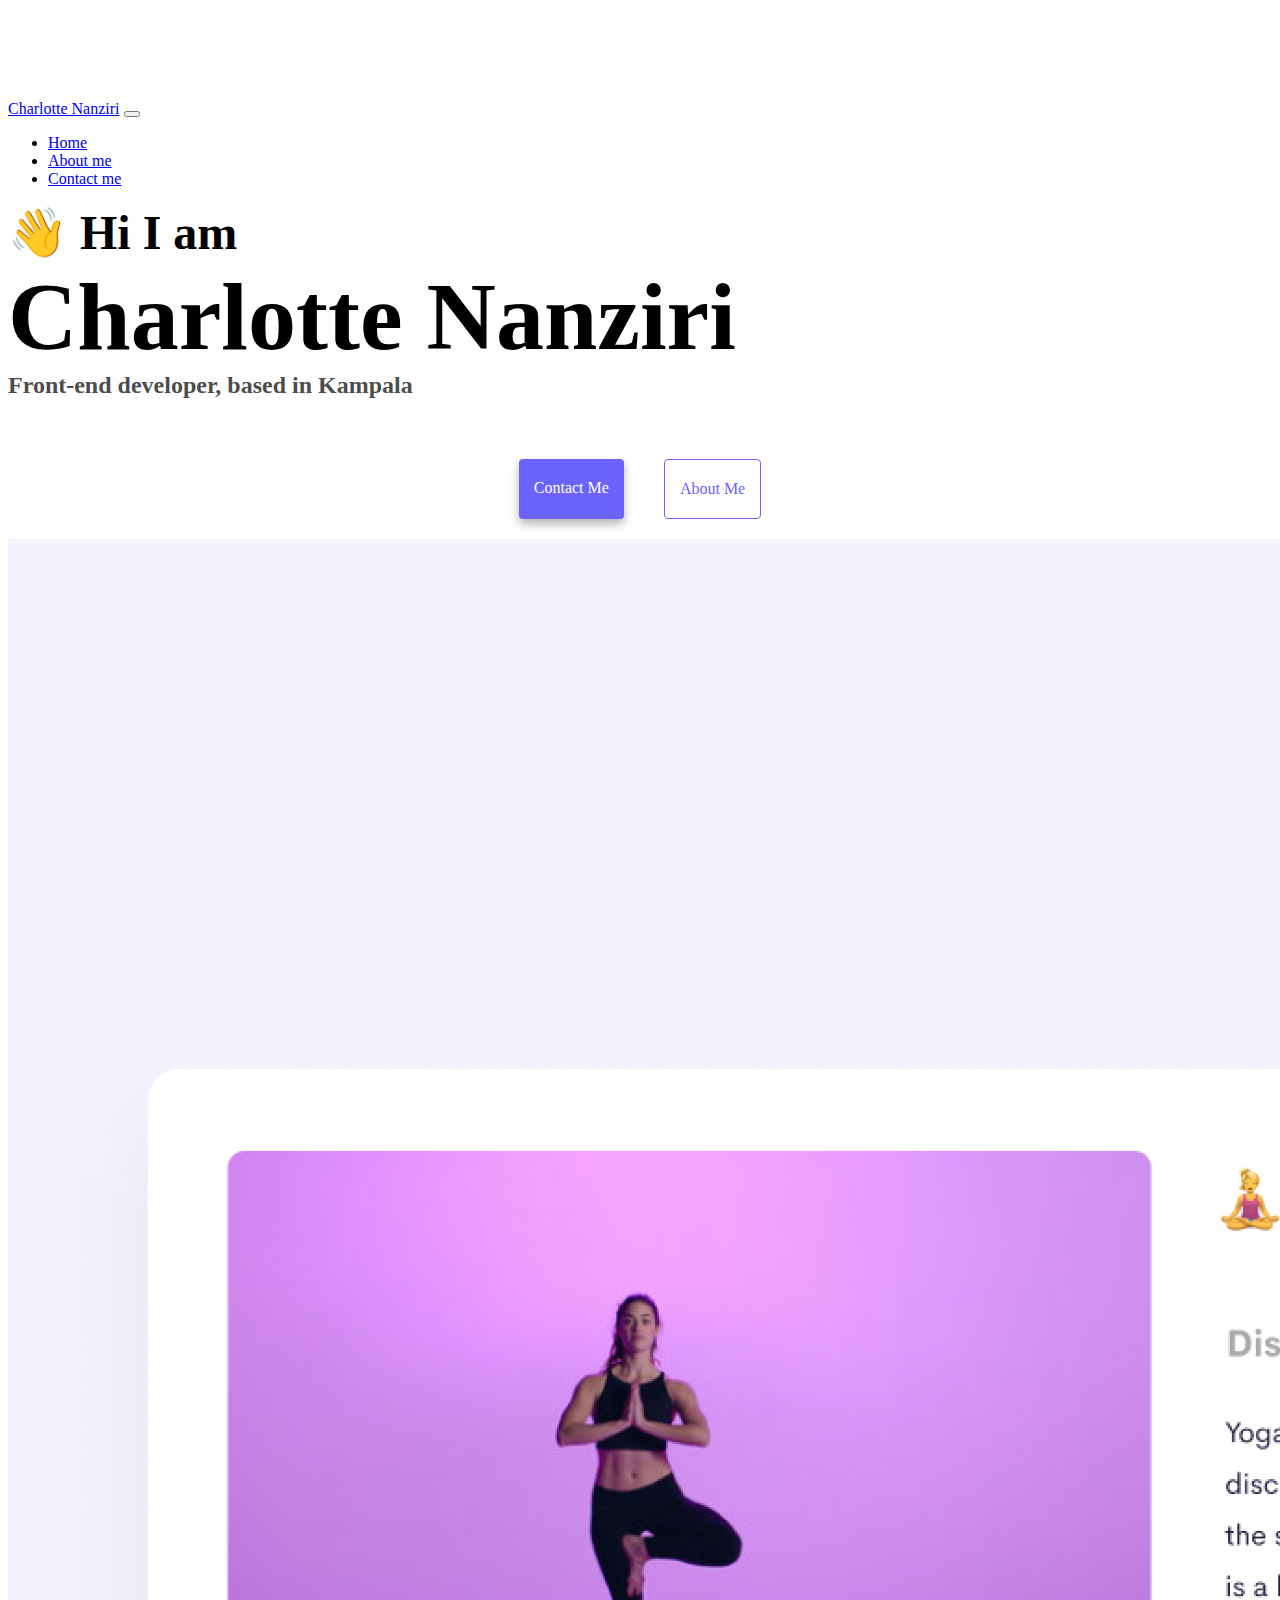
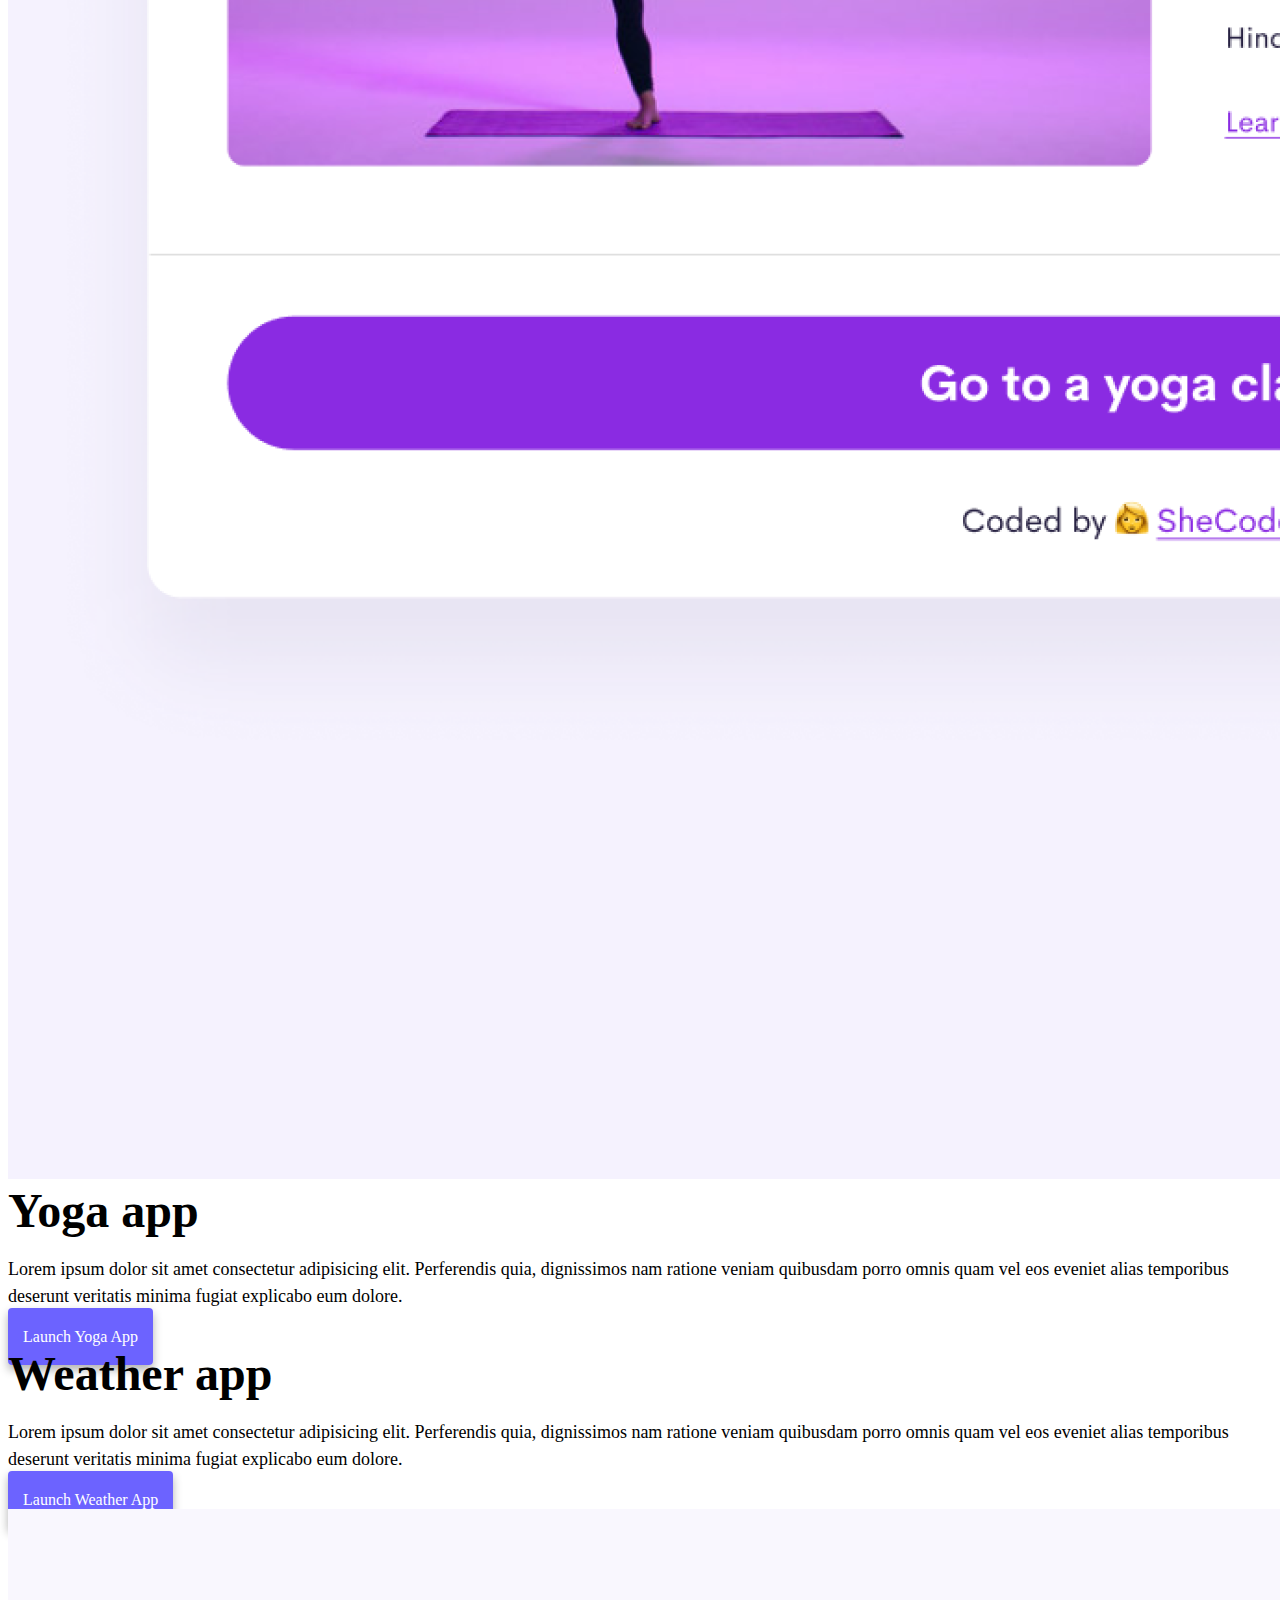
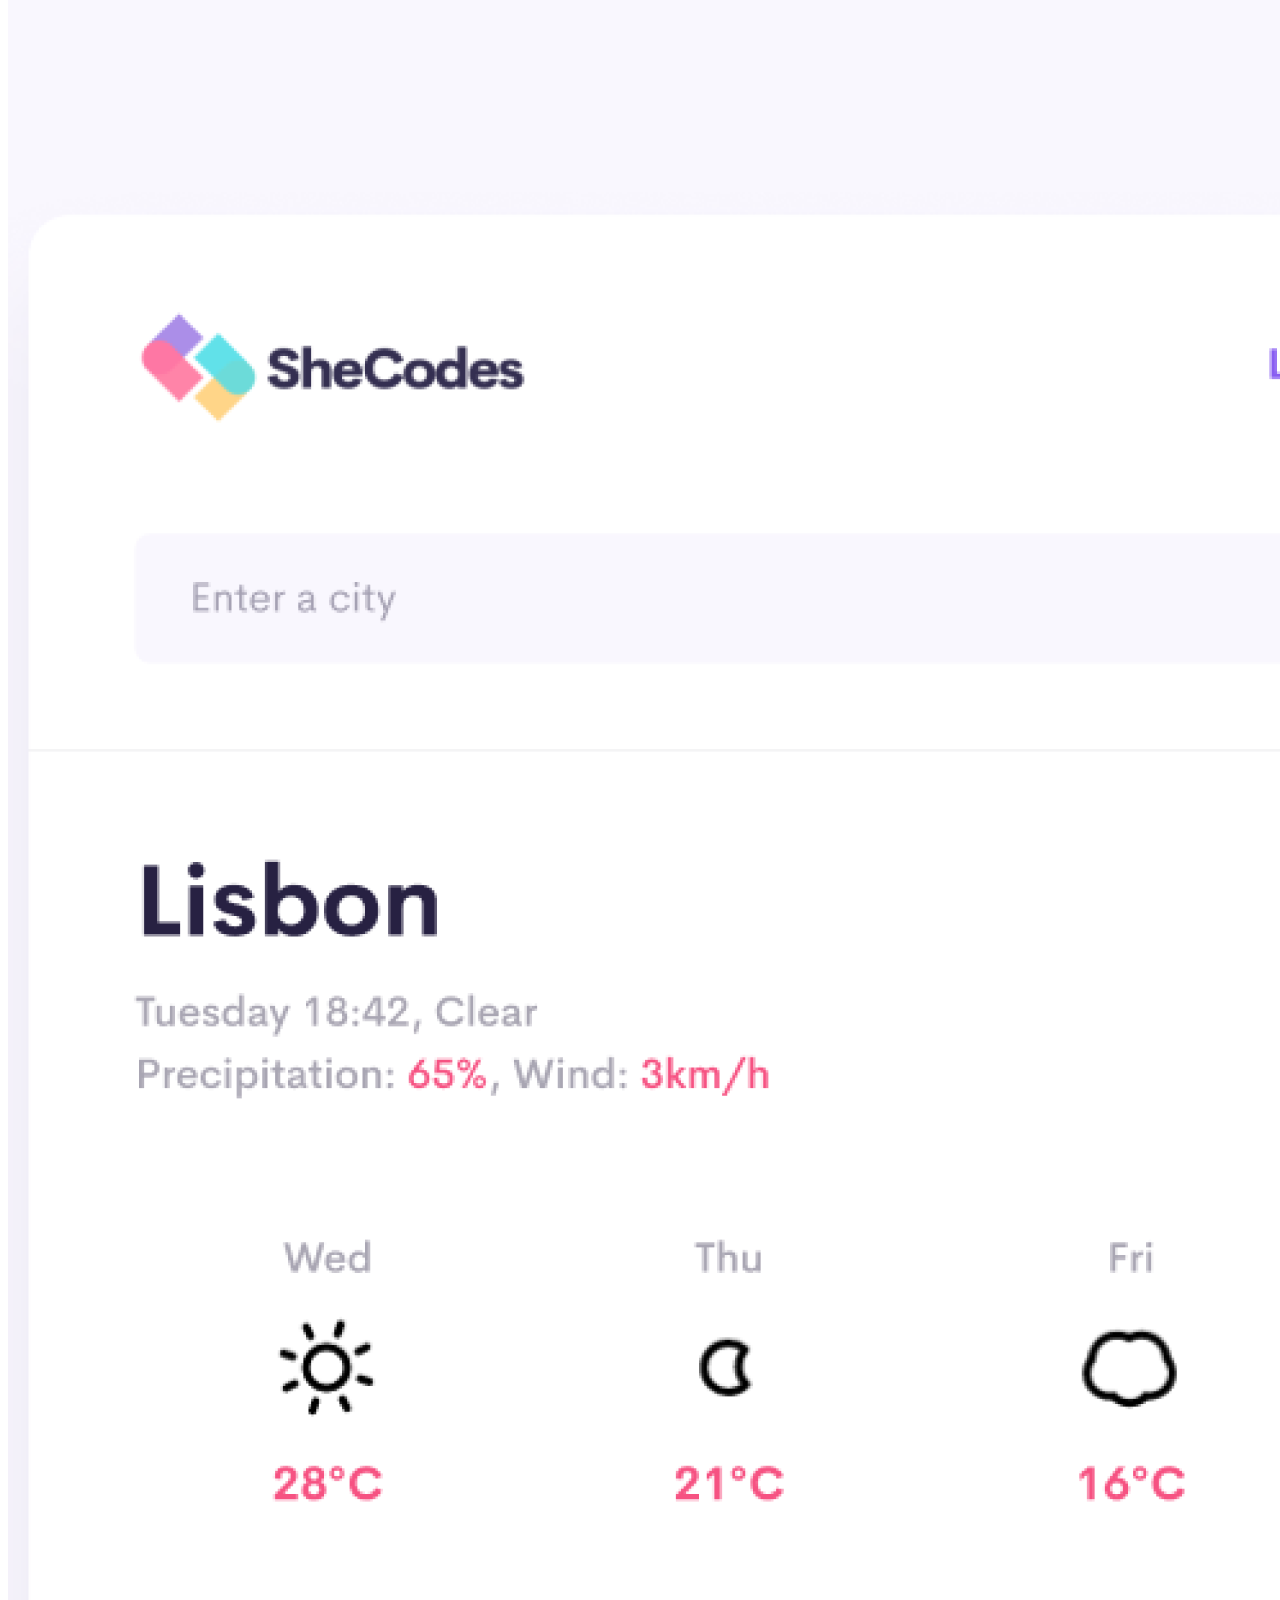
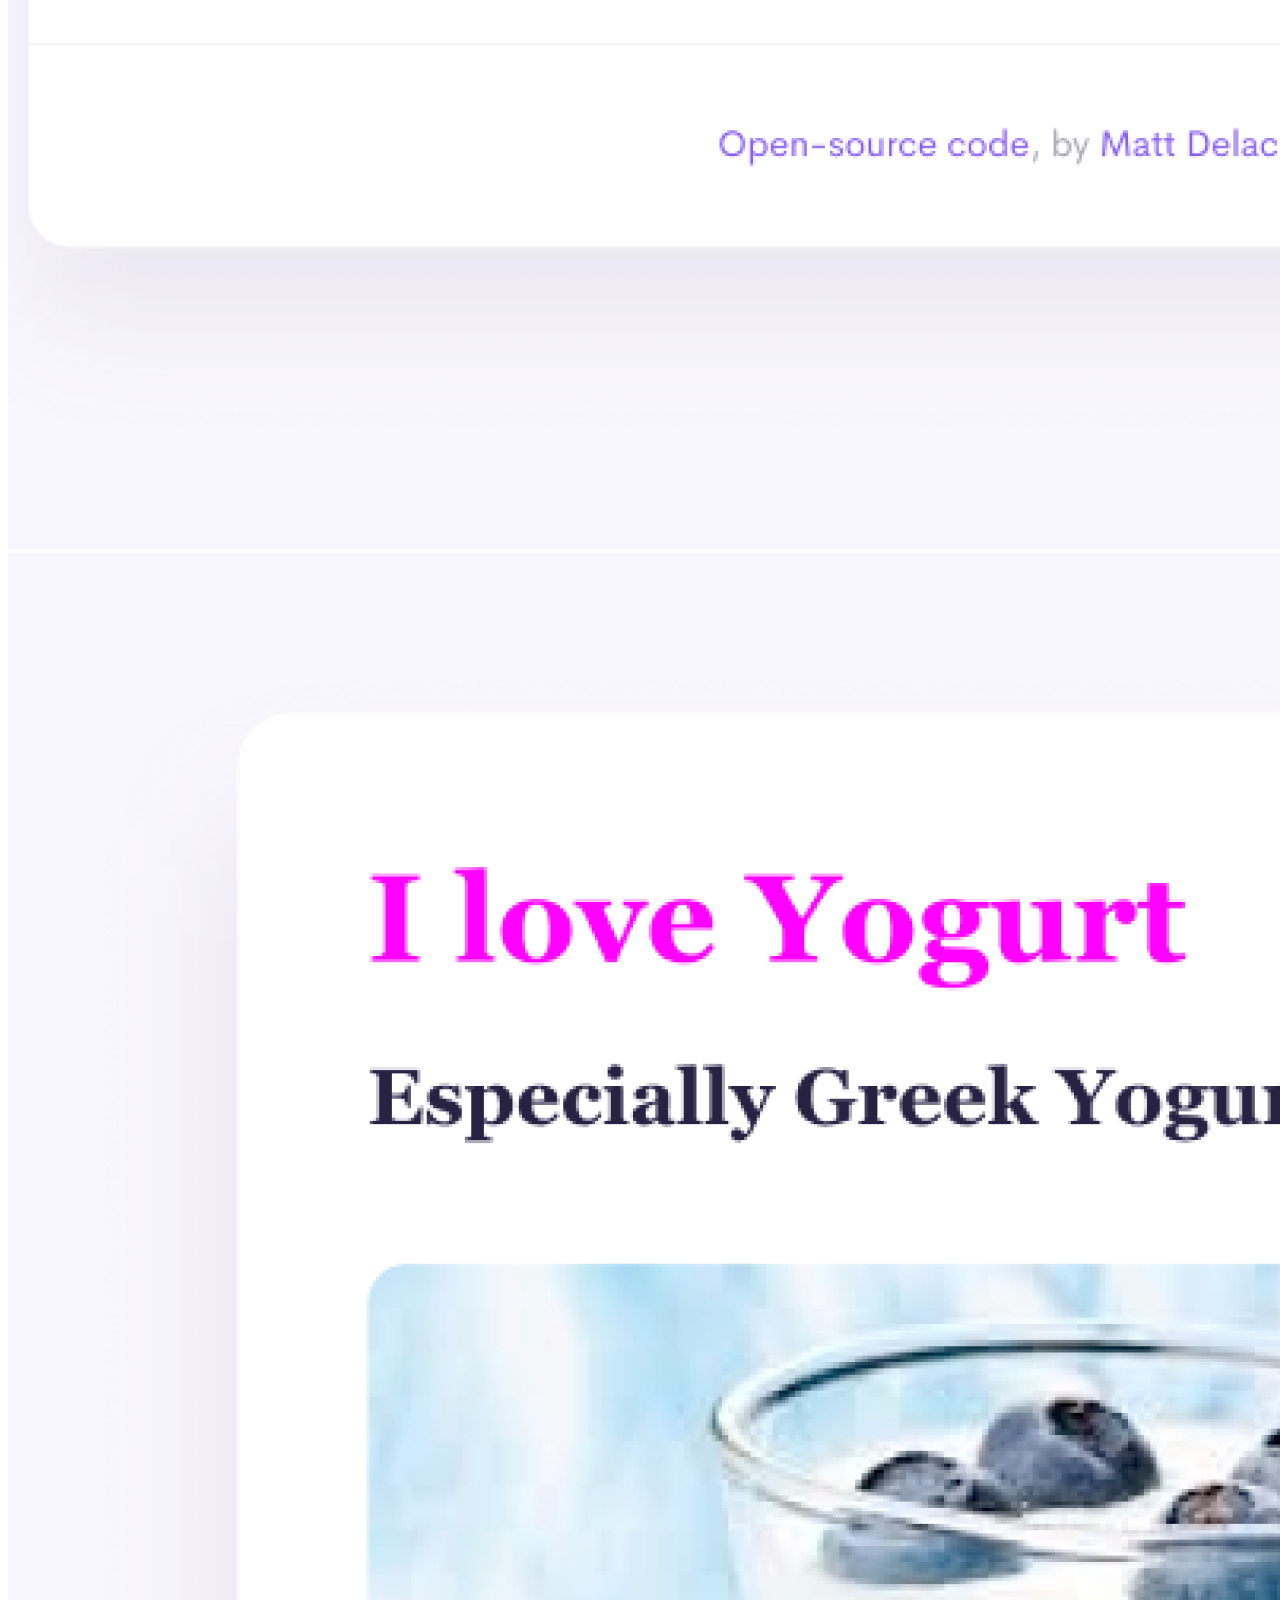
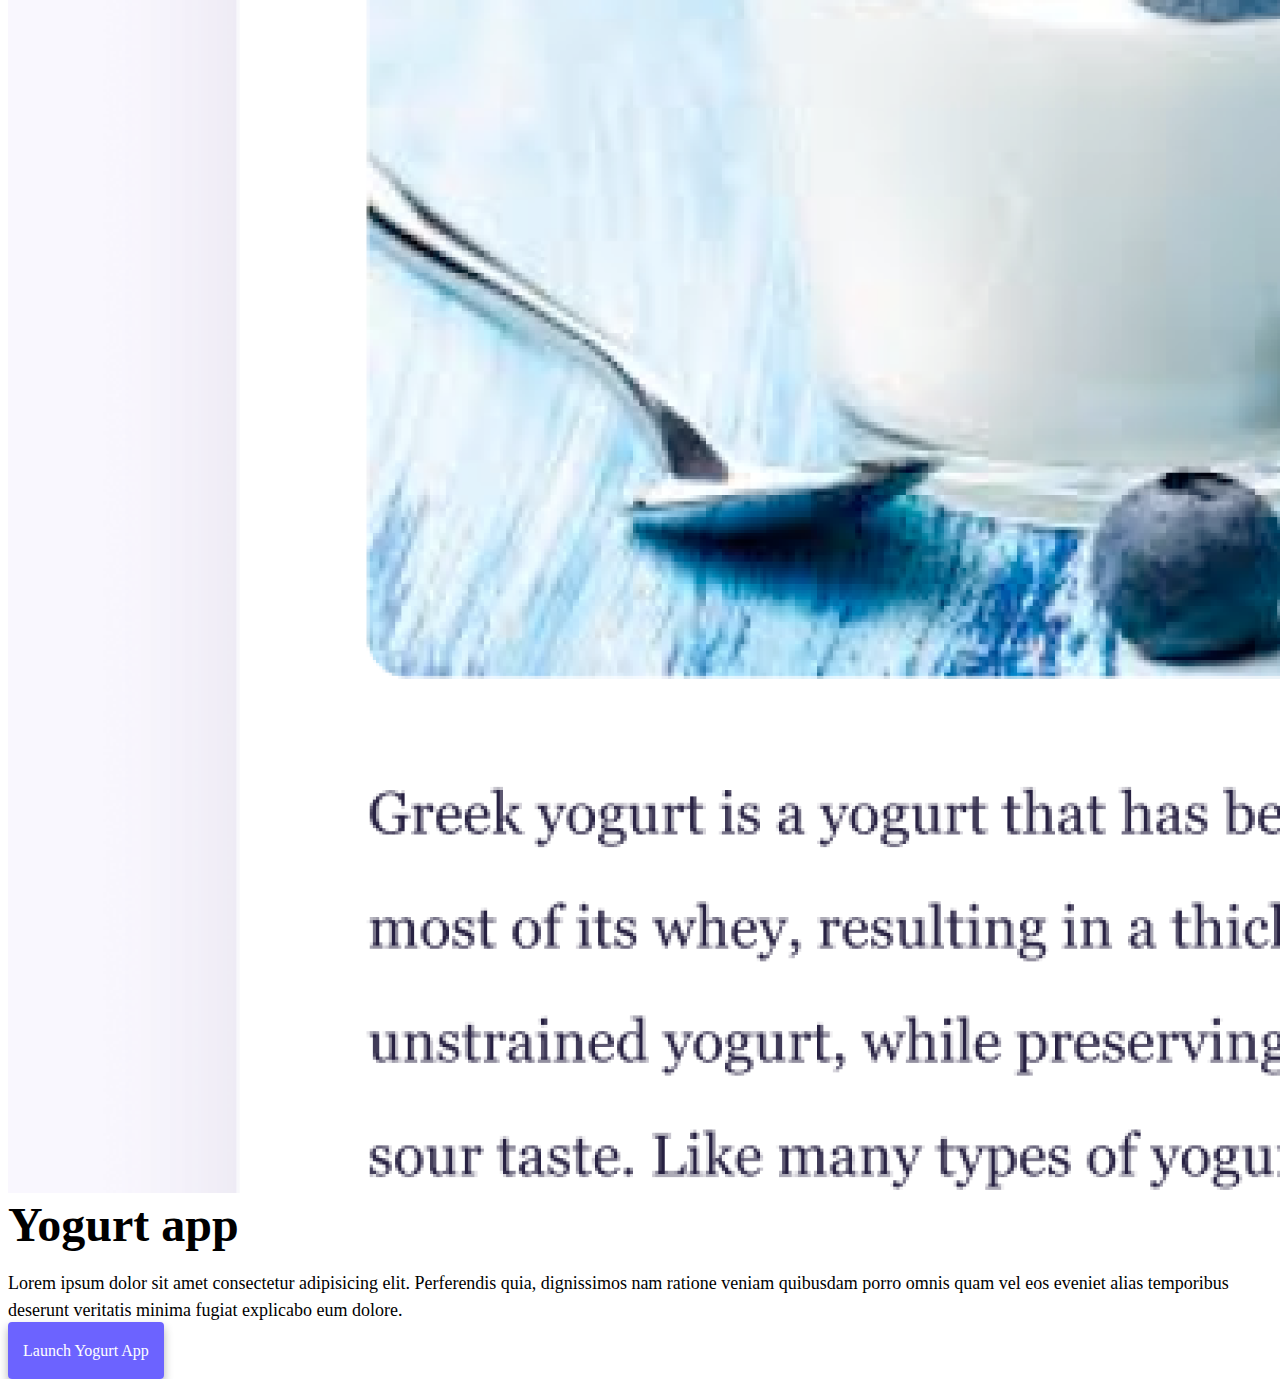
==== index.html @ 60c0fae8 "responsive page" ====
<!DOCTYPE html>
<html lang="en">
  <head>
    <meta charset="UTF-8" />
    <meta http-equiv="X-UA-Compatible" content="IE=edge" />
    <meta name="viewport" content="width=device-width, initial-scale=1.0" />
    <title>Charlotte Helga</title>
    <link
      href="https://cdn.jsdelivr.net/npm/bootstrap@5.0.0-beta2/dist/css/bootstrap.min.css"
      rel="stylesheet"
      integrity="sha384-BmbxuPwQa2lc/FVzBcNJ7UAyJxM6wuqIj61tLrc4wSX0szH/Ev+nYRRuWlolflfl"
      crossorigin="anonymous"
    />
    <script
      src="https://cdn.jsdelivr.net/npm/bootstrap@5.0.0-beta2/dist/js/bootstrap.bundle.min.js"
      integrity="sha384-b5kHyXgcpbZJO/tY9Ul7kGkf1S0CWuKcCD38l8YkeH8z8QjE0GmW1gYU5S9FOnJ0"
      crossorigin="anonymous"
    ></script>
    <link rel="stylesheet" href="style.css" />
  </head>
  <body>
    <nav class="navbar navbar-expand-lg navbar-light bg-light fixed-top">
      <div class="container">
        <a class="navbar-brand" href="index.html">Charlotte Nanziri</a>
        <button
          class="navbar-toggler"
          type="button"
          data-bs-toggle="collapse"
          data-bs-target="#navbarNav"
          aria-controls="navbarNav"
          aria-expanded="false"
          aria-label="Toggle navigation"
        >
          <span class="navbar-toggler-icon"></span>
        </button>
        <div class="collapse navbar-collapse" id="navbarNav">
          <ul class="navbar-nav">
            <li class="nav-item">
              <a class="nav-link active" aria-current="page" href="index.html"
                >Home</a
              >
            </li>
            <li class="nav-item">
              <a class="nav-link" href="about.html">About me</a>
            </li>
            <li class="nav-item">
              <a class="nav-link" href="about.html#contact">Contact me</a>
            </li>
          </ul>
        </div>
      </div>
    </nav>
    <h2 class="text-center">👋 Hi I am</h2>
    <h1 class="text-center">Charlotte Nanziri</h1>
    <h3 class="text-center">Front-end developer, based in Kampala</h3>
    <div class="navigation-links mb-5">
      <a href="about.html#contact" class="primary-link">Contact me</a>
      <a href="about.html" class="secondary-link">About me</a>
    </div>
    <div class="container">
      <div class="row">
        <div class="col-6">
          <img
            src="images/yoga.png"
            class="img-fluid rounded d-none d-md-block"
            class="indexImage"
          />
        </div>
        <div class="col-6 d-sm-block">
          <h2 class="mb-3">Yoga app</h2>
          <p>
            Lorem ipsum dolor sit amet consectetur adipisicing elit. Perferendis
            quia, dignissimos nam ratione veniam quibusdam porro omnis quam vel
            eos eveniet alias temporibus deserunt veritatis minima fugiat
            explicabo eum dolore.
          </p>
          <div class="mt-5">
            <a href="#" class="primary-link">Launch Yoga App</a>
          </div>
        </div>
      </div>
      <div class="row mt-5">
        <div class="col-6 d-sm-block">
          <h2 class="mb-3">Weather app</h2>
          <p class="d-sm-inline">
            Lorem ipsum dolor sit amet consectetur adipisicing elit. Perferendis
            quia, dignissimos nam ratione veniam quibusdam porro omnis quam vel
            eos eveniet alias temporibus deserunt veritatis minima fugiat
            explicabo eum dolore.
          </p>
          <div class="mt-5">
            <a href="#" class="primary-link" class="d-sm-block"
              >Launch Weather App</a
            >
          </div>
        </div>
        <div class="col-6">
          <img
            src="images/weather.png"
            class="img-fluid rounded d-none d-md-block"
            class="indexImage"
          />
        </div>
      </div>
      <div class="row mt-5">
        <div class="col-6">
          <img
            src="images/yogurt.png"
            class="img-fluid rounded d-none d-md-block"
            class="indexImage"
          />
        </div>
        <div class="col-6 d-sm-block">
          <h2 class="mb-3">Yogurt app</h2>
          <p>
            Lorem ipsum dolor sit amet consectetur adipisicing elit. Perferendis
            quia, dignissimos nam ratione veniam quibusdam porro omnis quam vel
            eos eveniet alias temporibus deserunt veritatis minima fugiat
            explicabo eum dolore.
          </p>
          <div class="mt-5">
            <a href="#" class="primary-link">Launch Yogurt App</a>
          </div>
        </div>
      </div>
    </div>
  </body>
</html>
---- style.css ----
:root {
  --primary-color: #6c63ff;
  --secondary-color: #f5f2fe;
  --box-shadow: 0 5px 10px rgba(0, 0, 0, 0.3);
}

body {
  margin-top: 100px;
}

h1,
h2,
h3 {
  margin: 0;
}

h1 {
  font-size: 96px;
}

h2 {
  font-size: 48px;
}

h3 {
  font-size: 24px;
  opacity: 0.7;
}

p {
  font-size: 18px;
  line-height: 1.5;
}

.navigation-links {
  display: flex;
  margin-top: 40px;
  justify-content: center;
}

.navigation-links a {
  margin: 20px;
}

.primary-link {
  border-radius: 4px;
  padding: 20px 15px;
  text-decoration: none;
  text-transform: capitalize;
  background: var(--primary-color);
  box-shadow: var(--box-shadow);
  color: white;
}

.secondary-link {
  border-radius: 4px;
  padding: 20px 15px;
  text-decoration: none;
  text-transform: capitalize;
  color: var(--primary-color);
  border: 1px solid var(--primary-color);
}

.homepage-link {
  color: var(--primary-color);
  text-align: center;
  display: block;
}

.about-paragraphs {
  margin: 30px 0;
}

.about-paragraphs p {
  margin: 10px;
}

.email-link {
  display: flex;
  justify-content: center;
  color: var(--primary-color);
  font-size: 28px;
  text-decoration: none;
}

.email-link:hover {
  text-decoration: underline;
}
@media (max-width: 576px) {
  .d-none {
    display: none !important;
  }
  h1,
  h2,
  h3 {
    text-align: center;
    margin: auto;
  }
}
@media (max-width: 576px) {
  .d-sm-block {
    text-align: center !important;
    /* display: block !important;
    margin: auto !important; */
    width: 100%;
  }
}
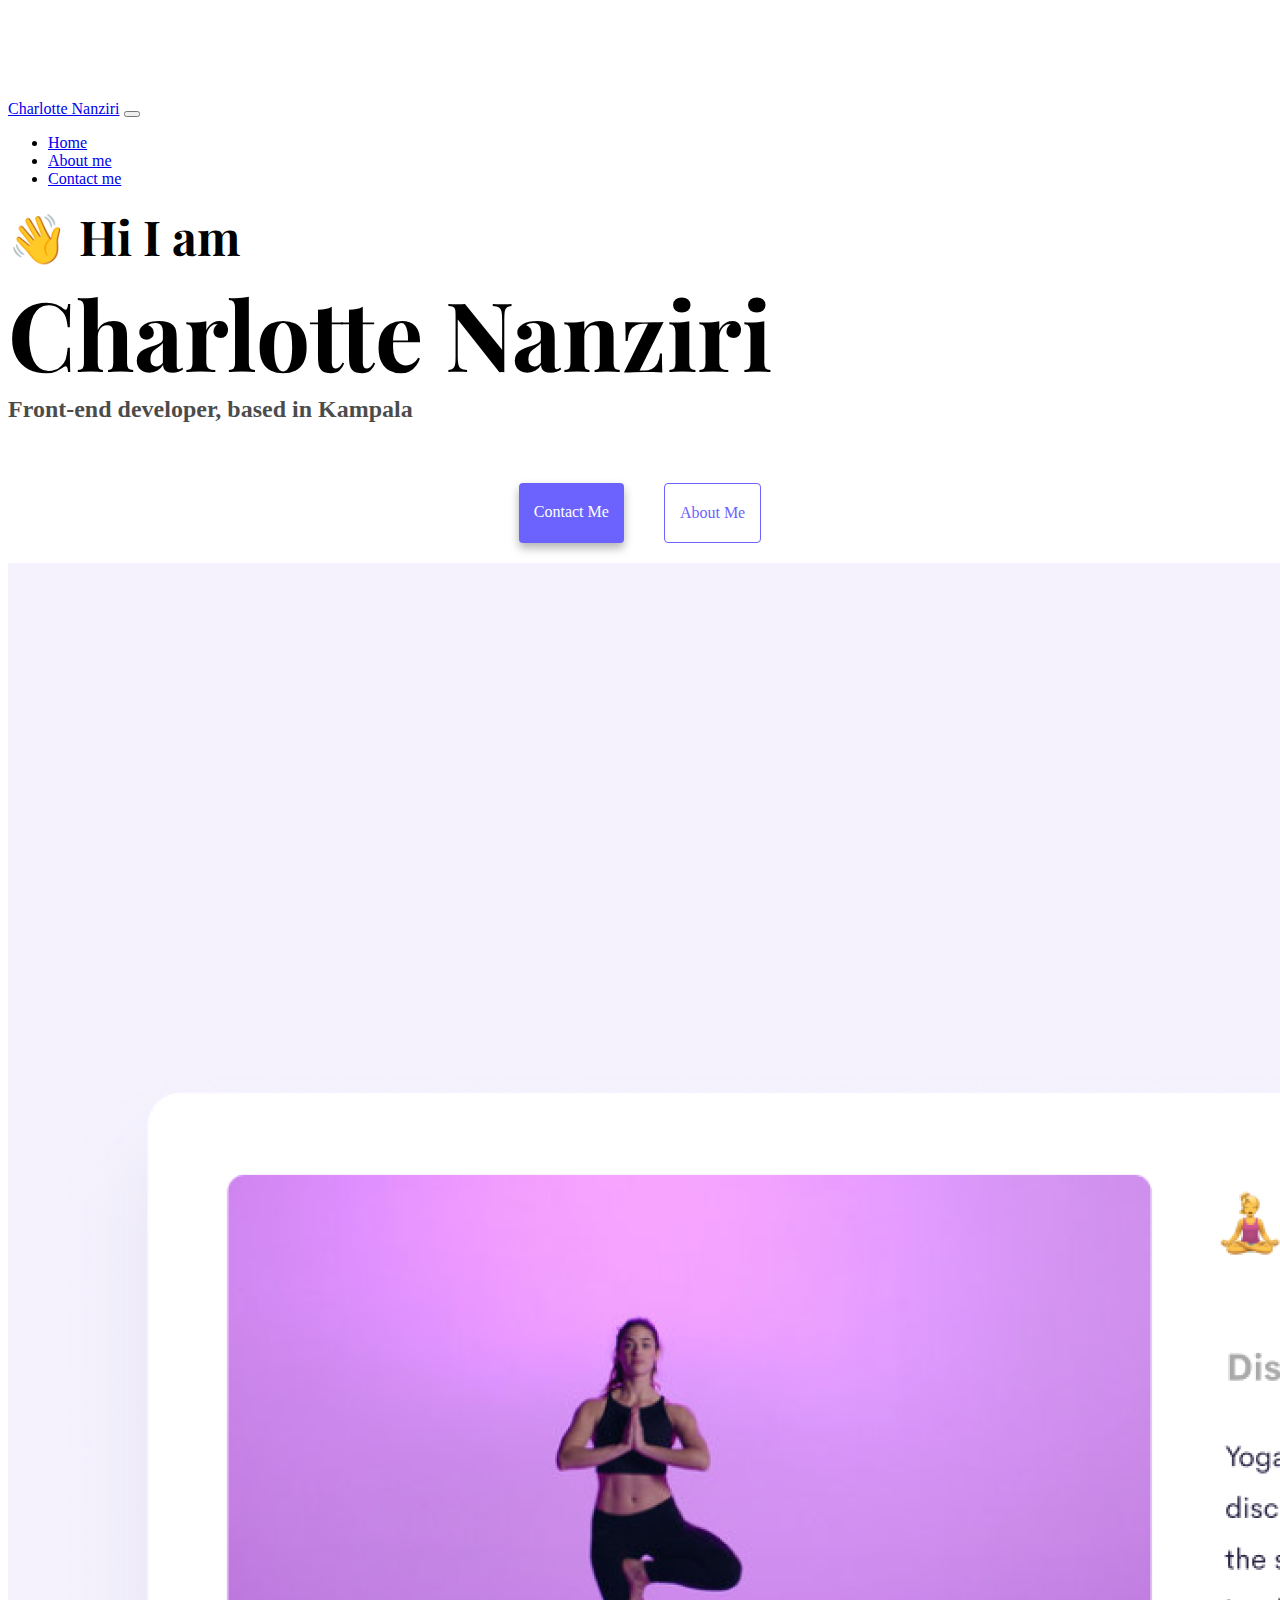
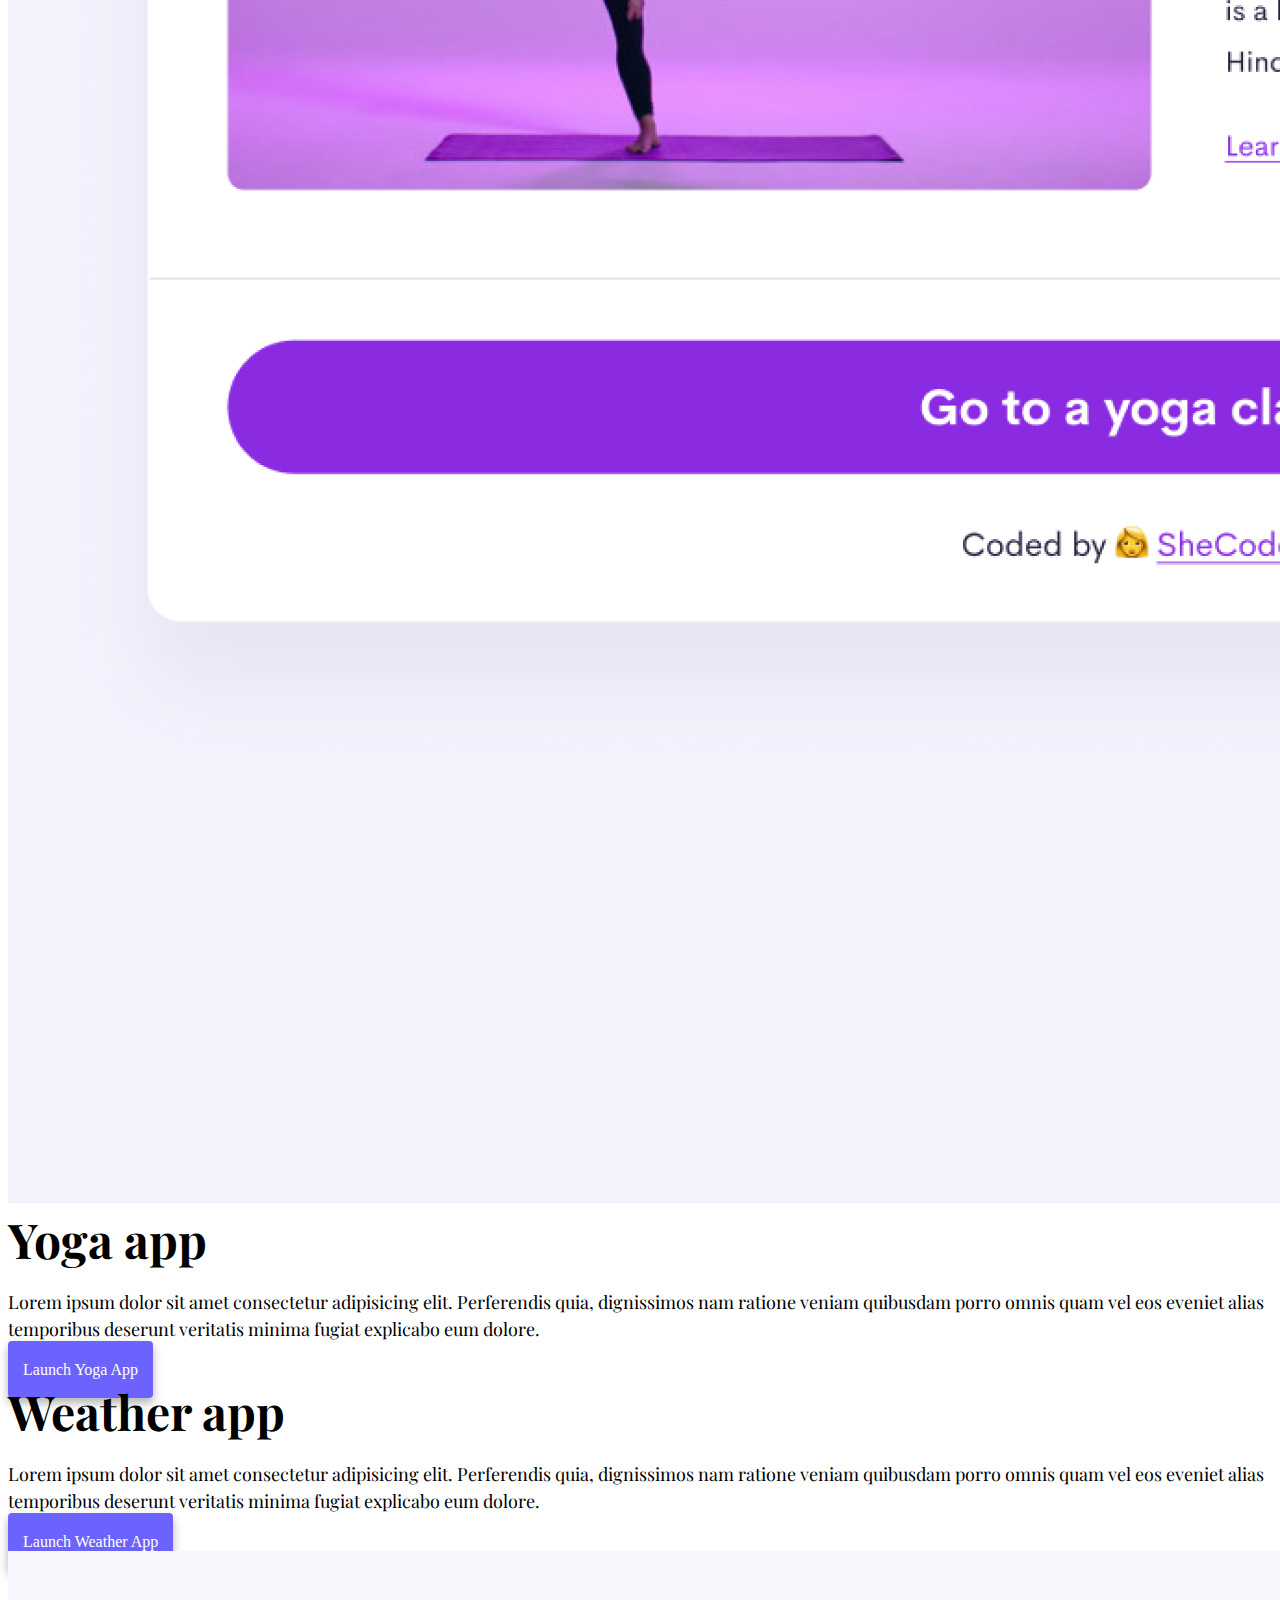
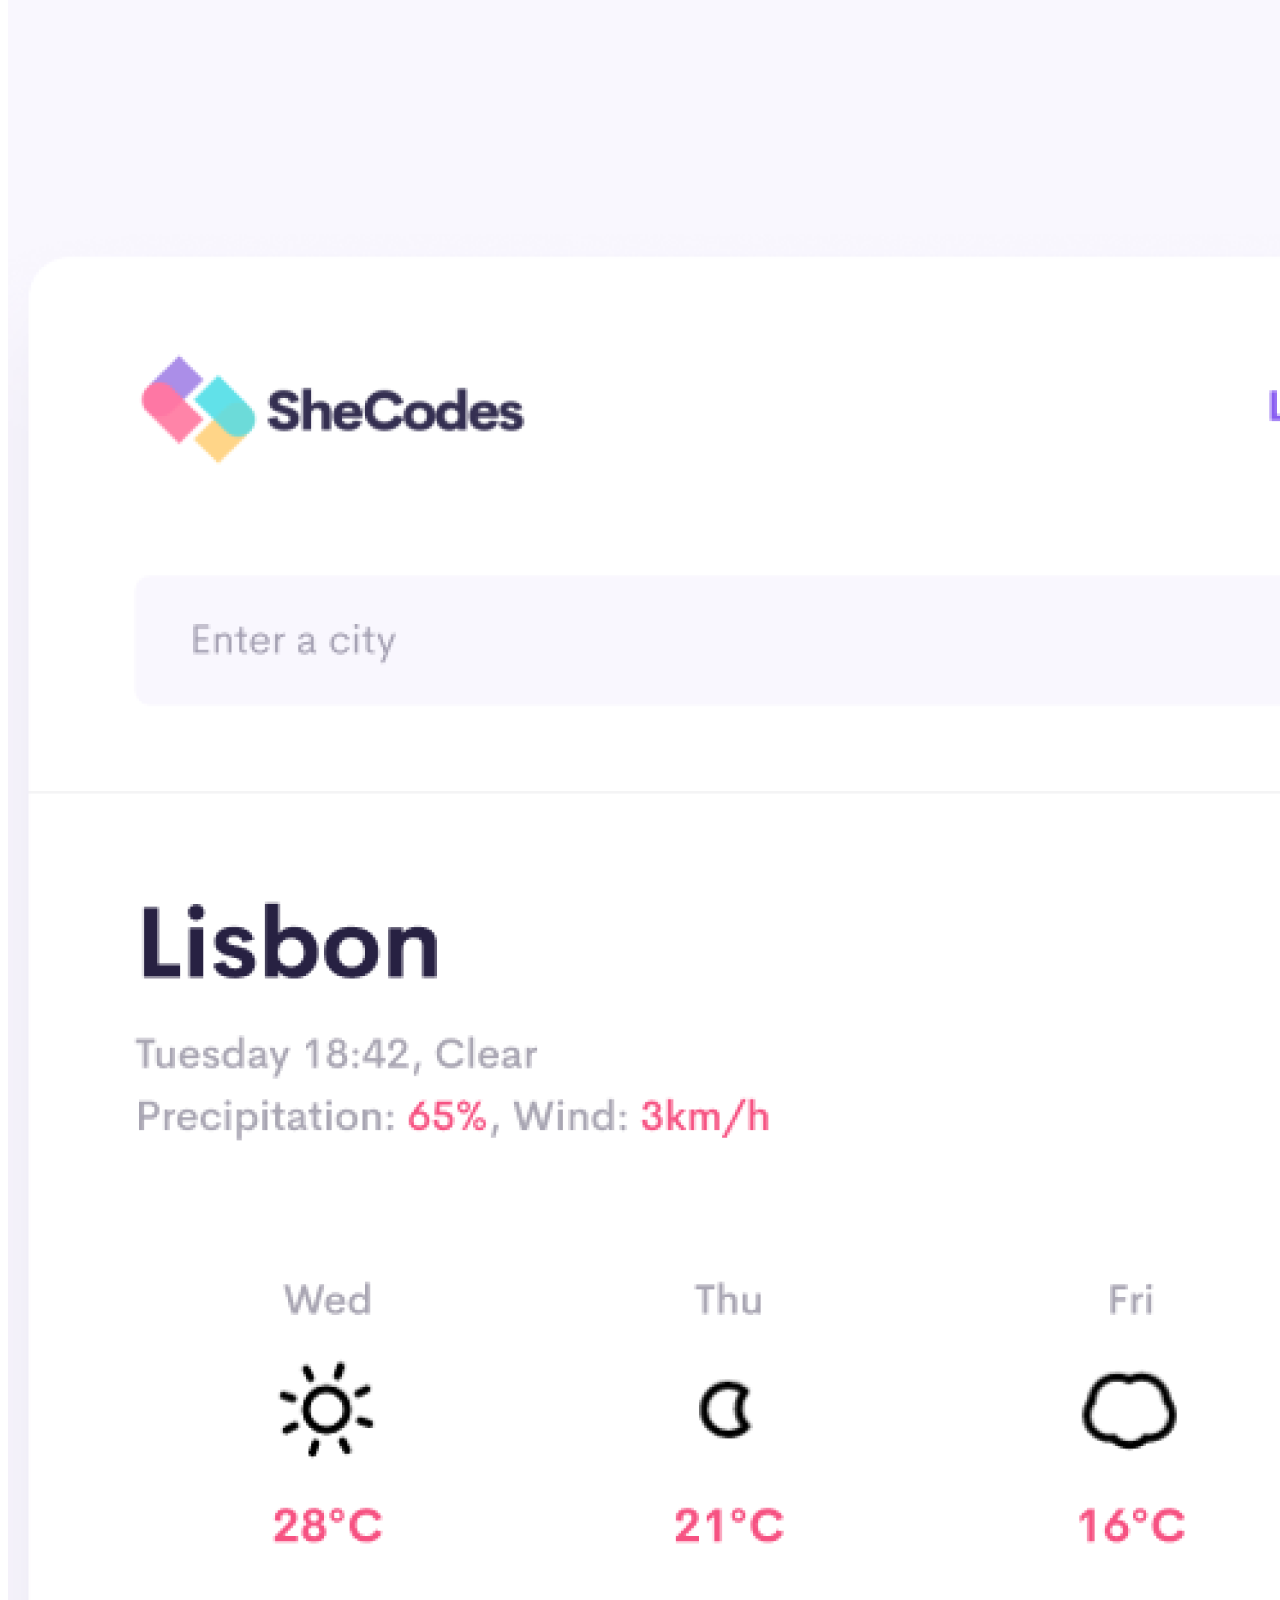
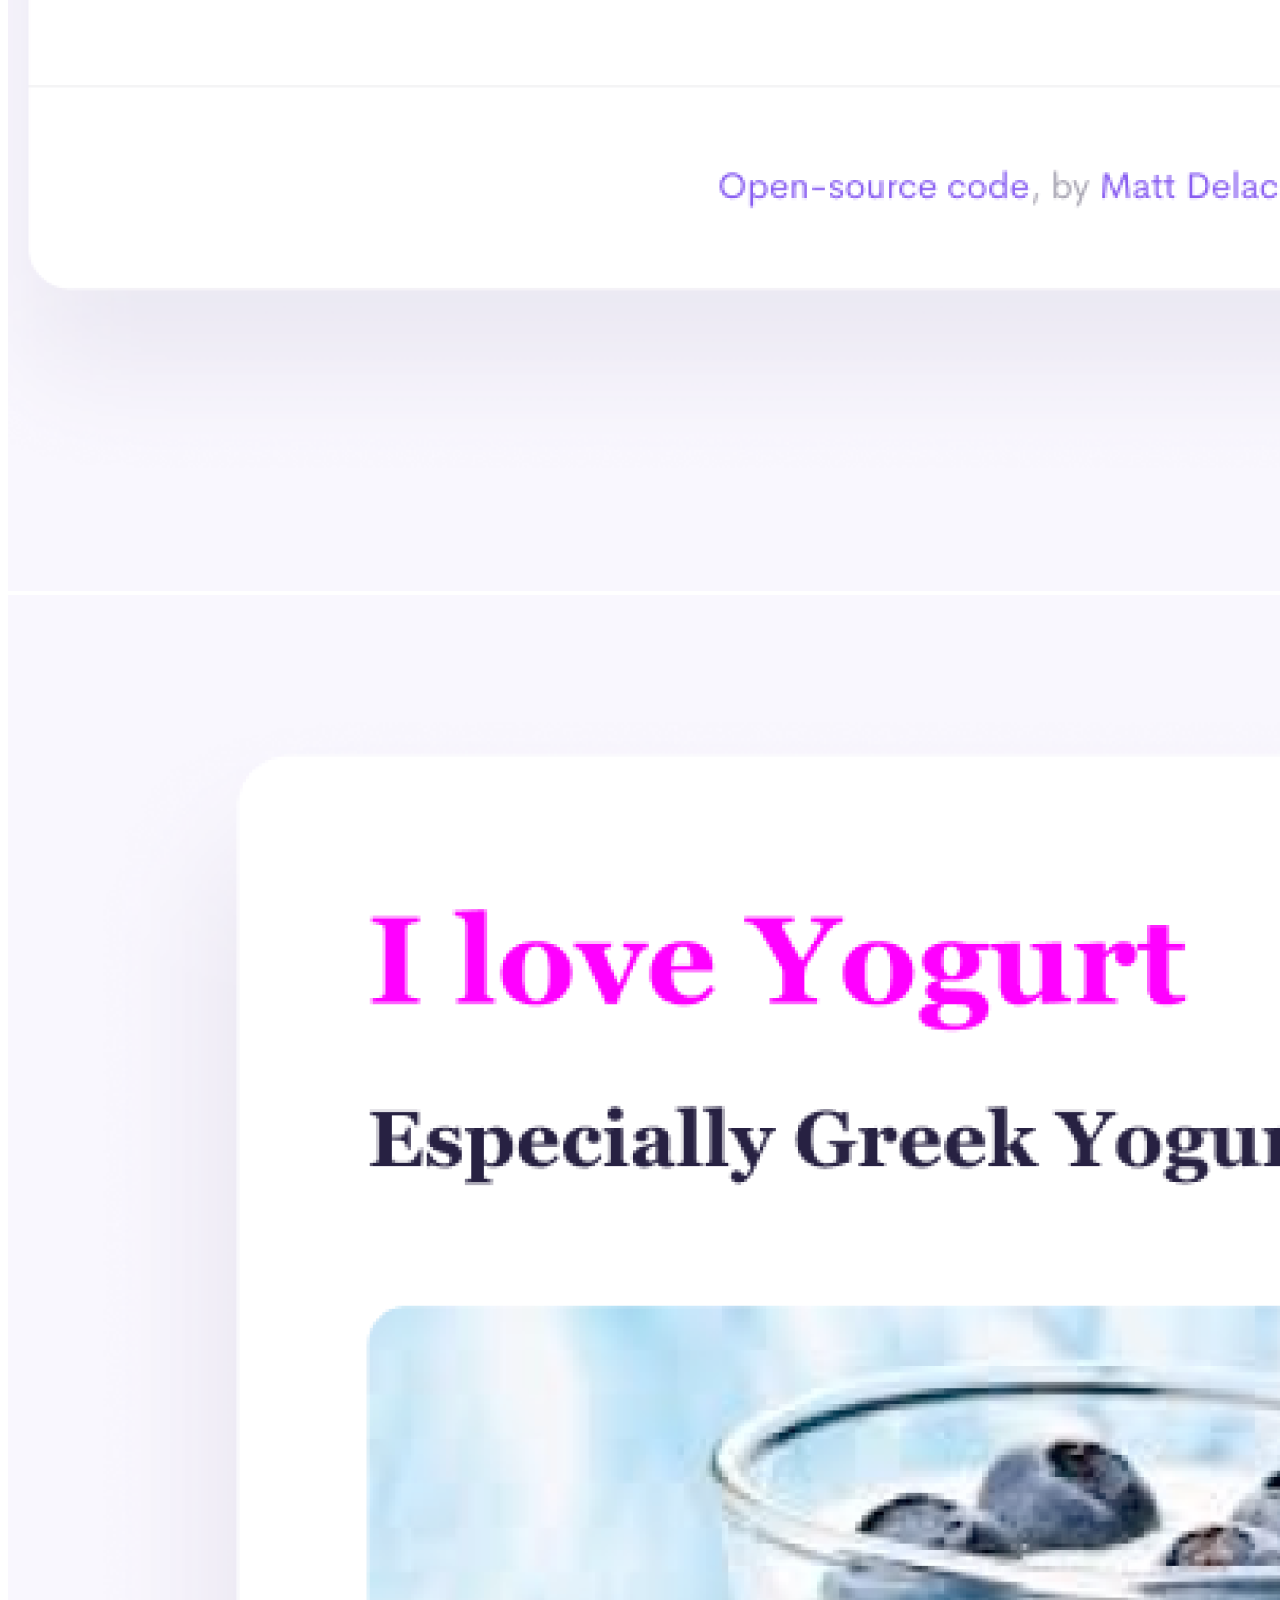
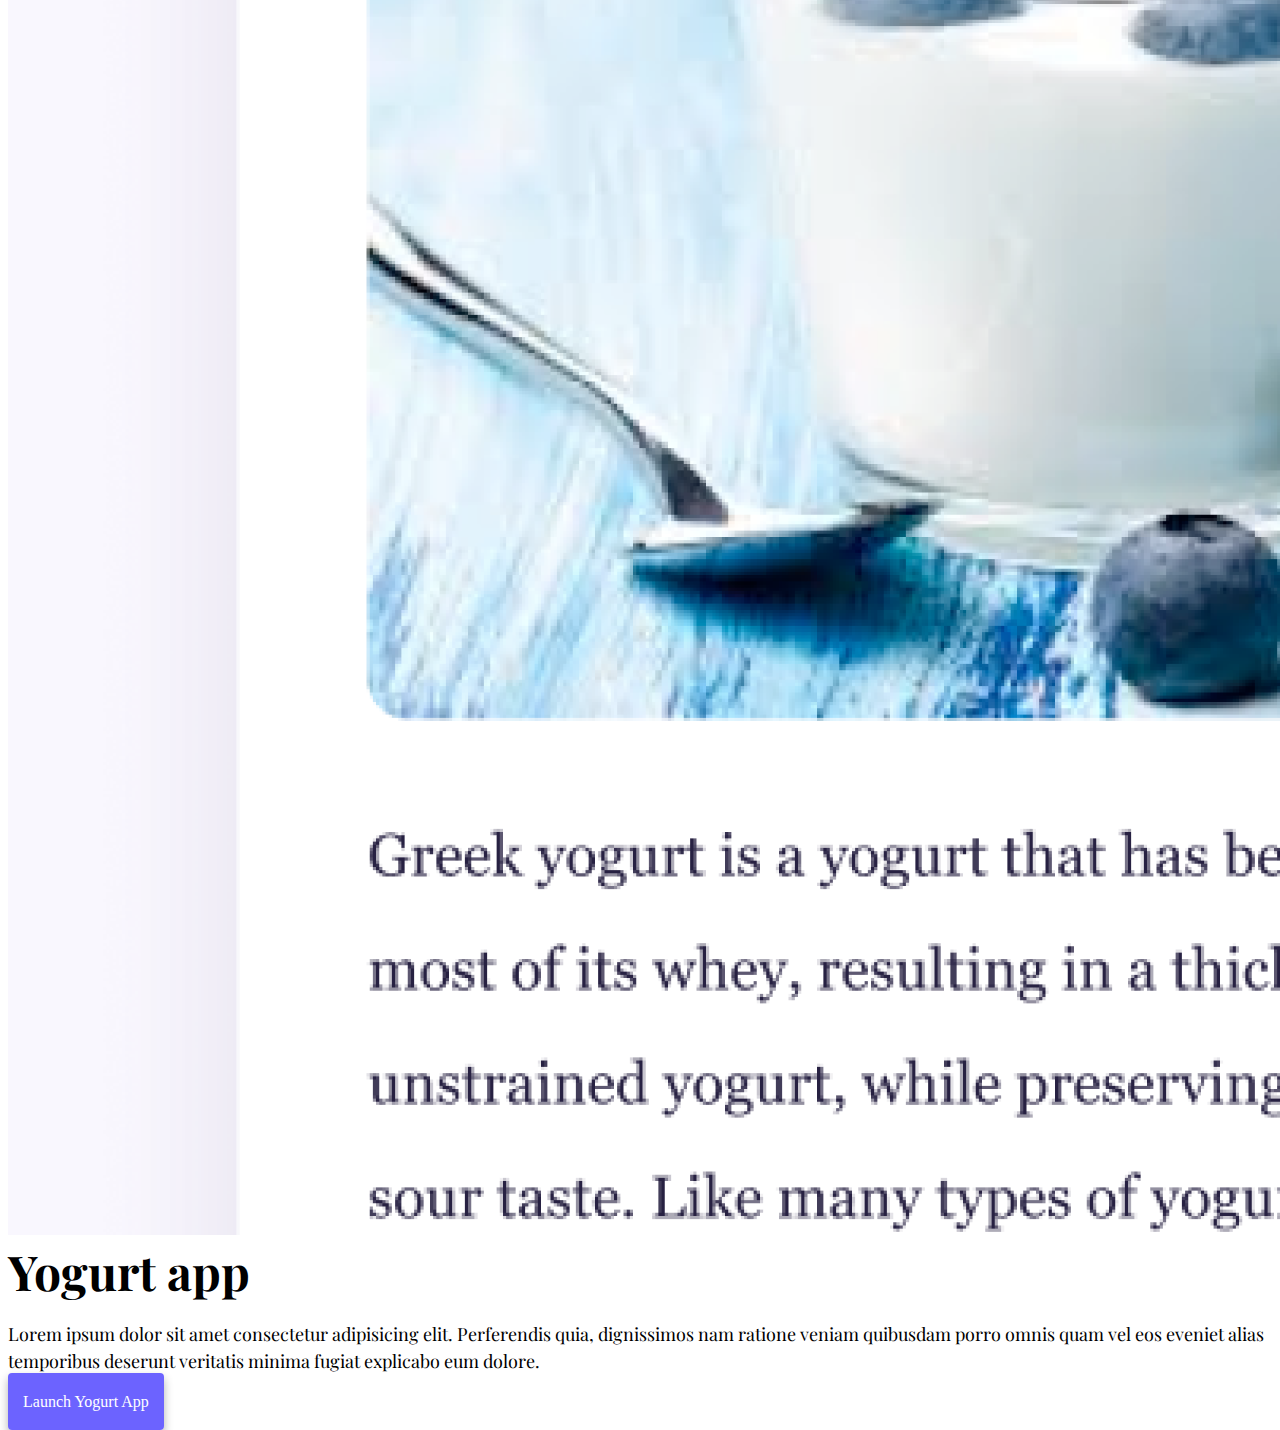
==== commit e497d550: "CHANGES" ====
--- a/index.html
+++ b/index.html
@@ -4,7 +4,14 @@
     <meta charset="UTF-8" />
     <meta http-equiv="X-UA-Compatible" content="IE=edge" />
     <meta name="viewport" content="width=device-width, initial-scale=1.0" />
-    <title>Charlotte Helga</title>
+    <title>Charlotte Nanziri - CharlotteNanziri.com</title>
+    <meta
+      name="description"
+      content="This is a landing page for the Charlotte Nanziri projects page - CharlotteNanziri.com"
+    />
+    <link rel="preconnect" href="https://fonts.googleapis.com">
+<link rel="preconnect" href="https://fonts.gstatic.com" crossorigin>
+<link href="https://fonts.googleapis.com/css2?family=Playfair+Display&display=swap" rel="stylesheet">
     <link
       href="https://cdn.jsdelivr.net/npm/bootstrap@5.0.0-beta2/dist/css/bootstrap.min.css"
       rel="stylesheet"
--- a/style.css
+++ b/style.css
@@ -16,10 +16,12 @@
 
 h1 {
   font-size: 96px;
+  font-family: 'Playfair Display', serif;
 }
 
 h2 {
   font-size: 48px;
+  font-family: 'Playfair Display', serif;
 }
 
 h3 {
@@ -30,6 +32,7 @@
 p {
   font-size: 18px;
   line-height: 1.5;
+  font-family: 'Playfair Display', serif;
 }
 
 .navigation-links {
@@ -94,7 +97,17 @@
   h2,
   h3 {
     text-align: center;
-    margin: auto;
+    margin: 0;
+  }
+  h1 {
+    font-size: 48px;
+  }
+  h2 {
+    font-size: 36px;
+  }
+  .email-link,
+  h3 {
+    font-size: 20px;
   }
 }
 @media (max-width: 576px) {
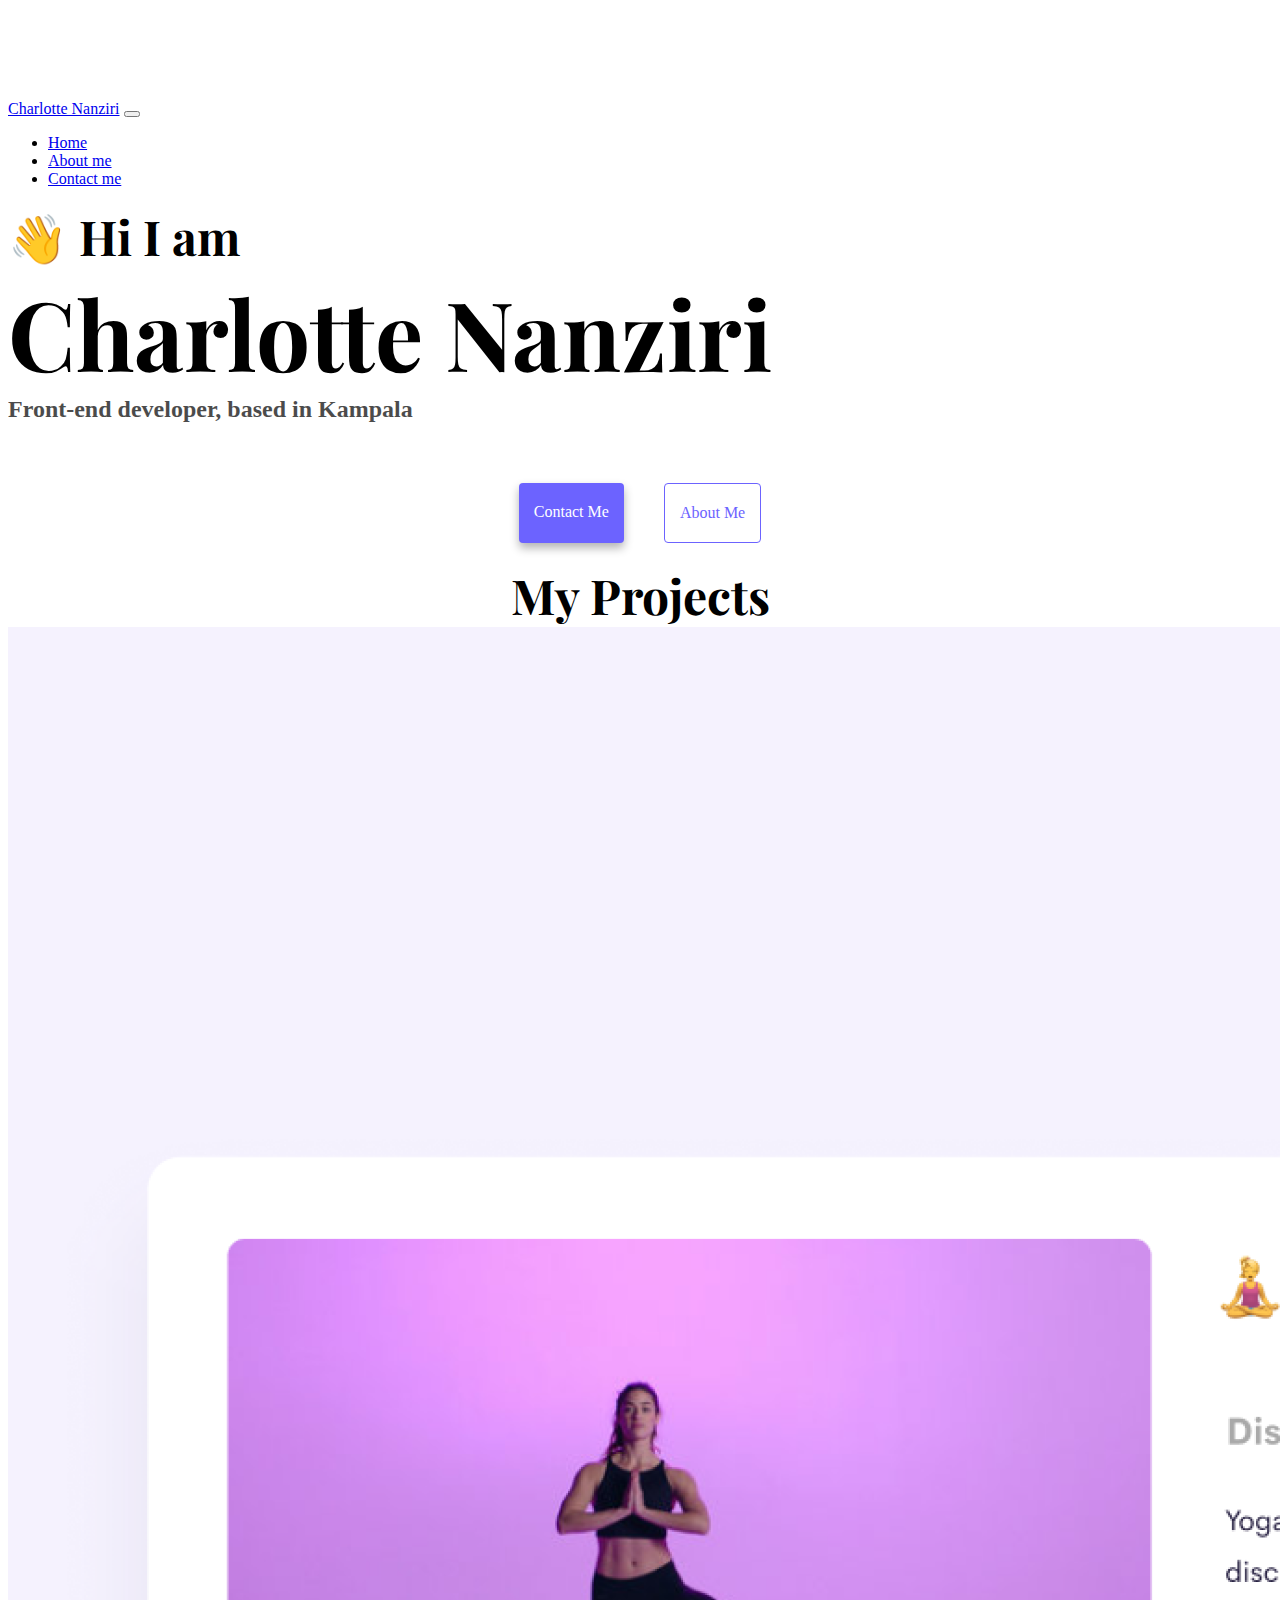
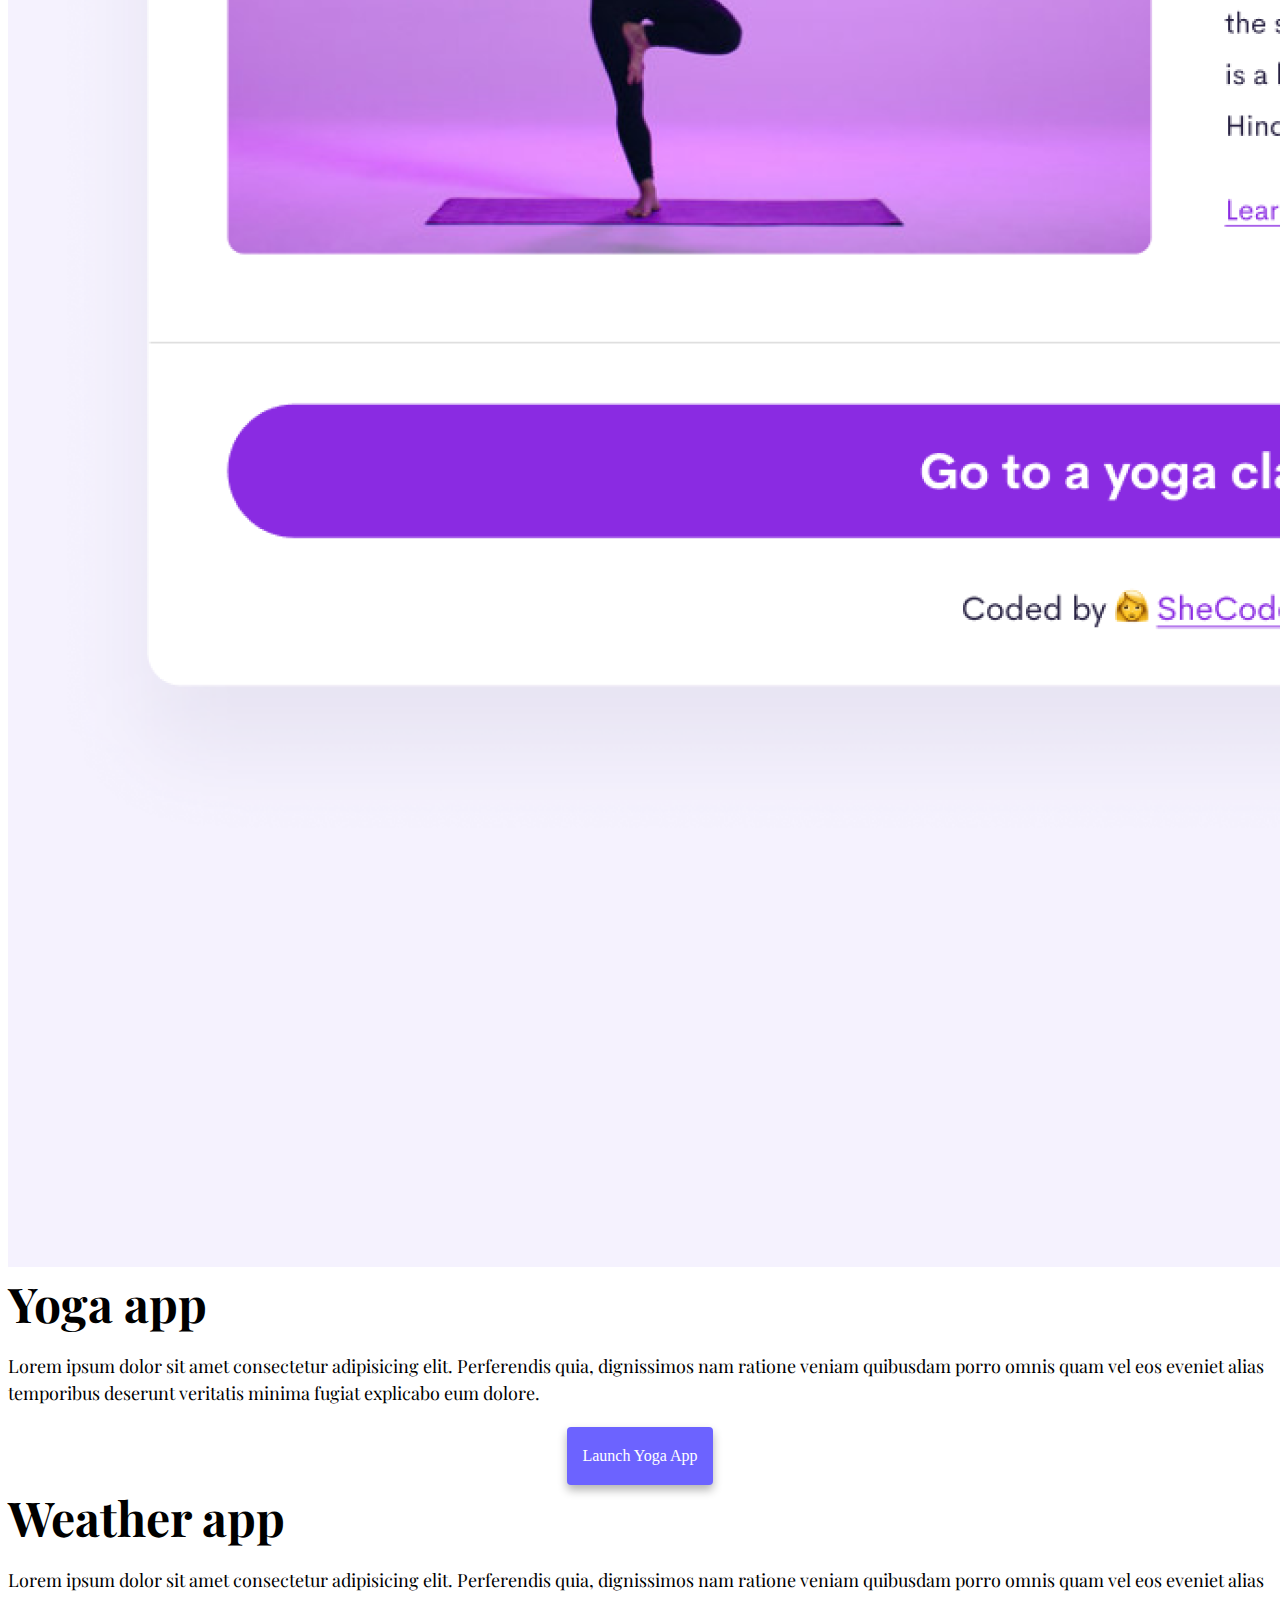
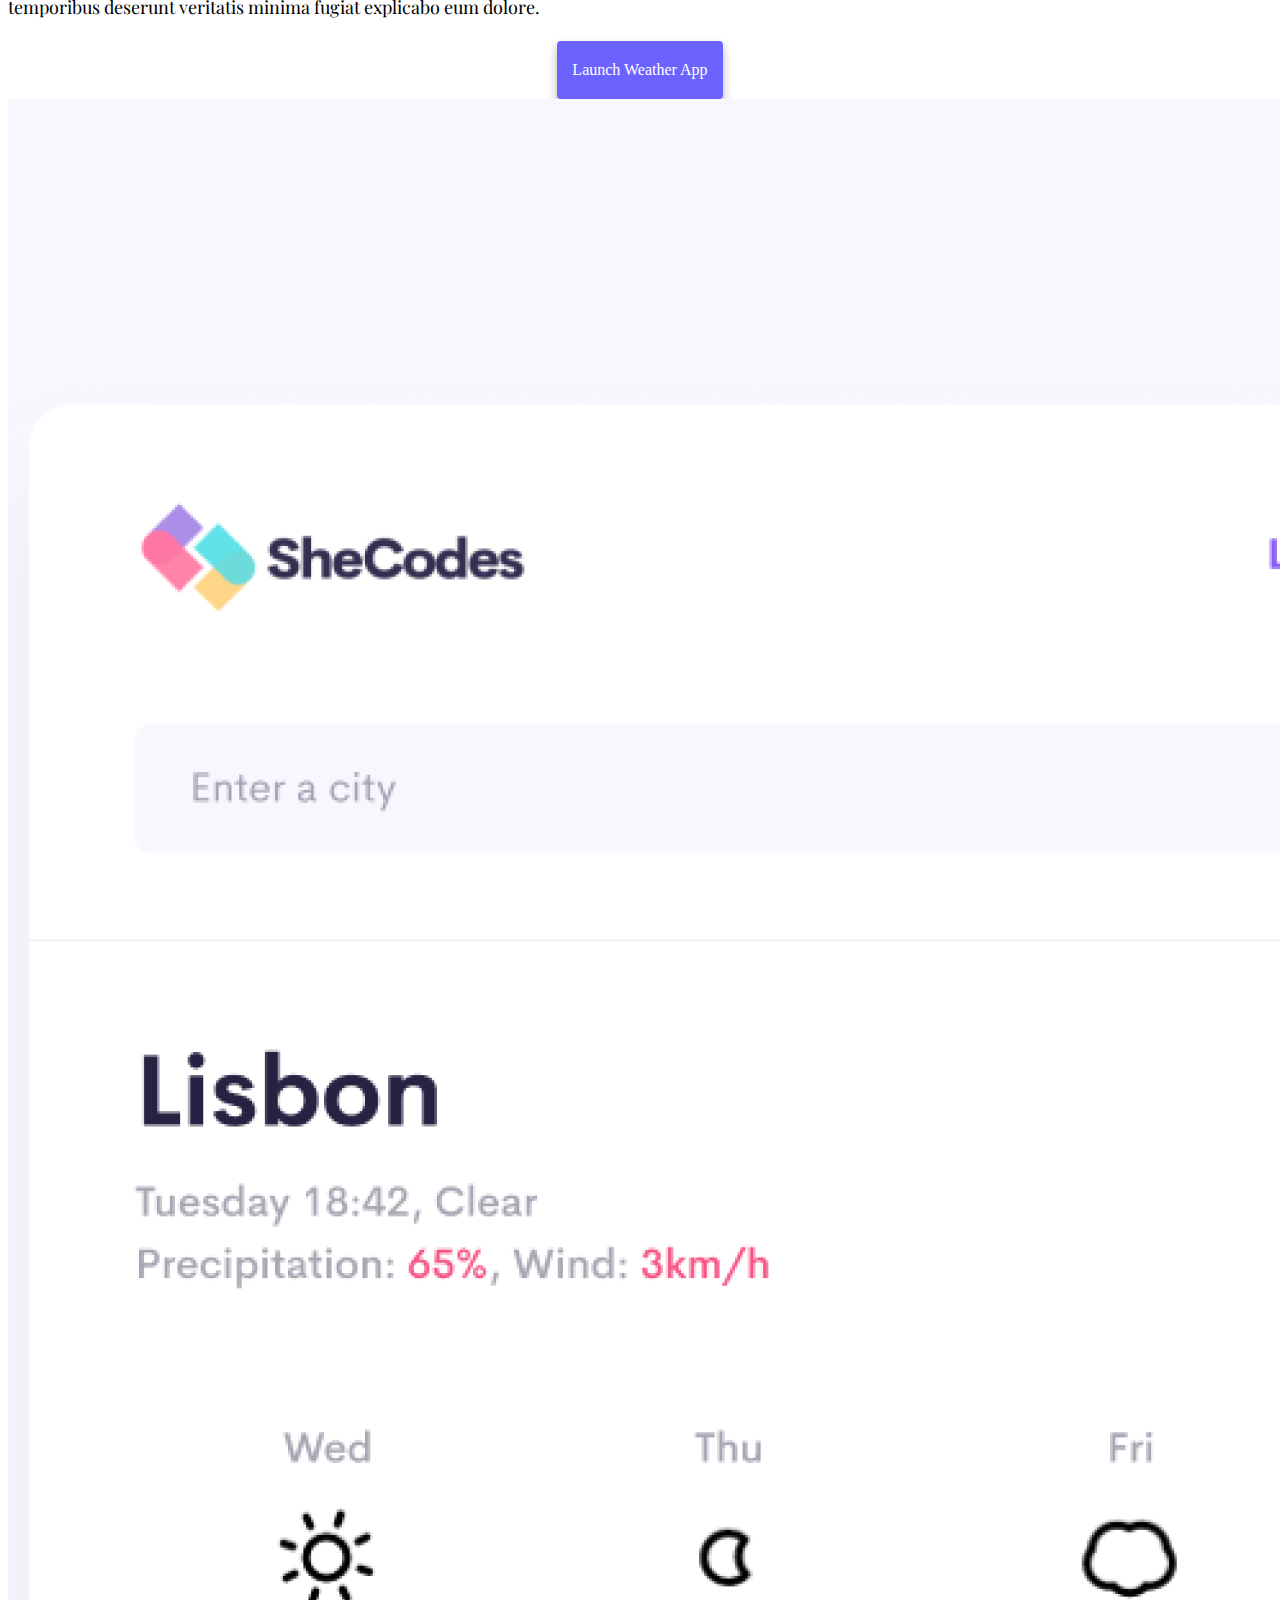
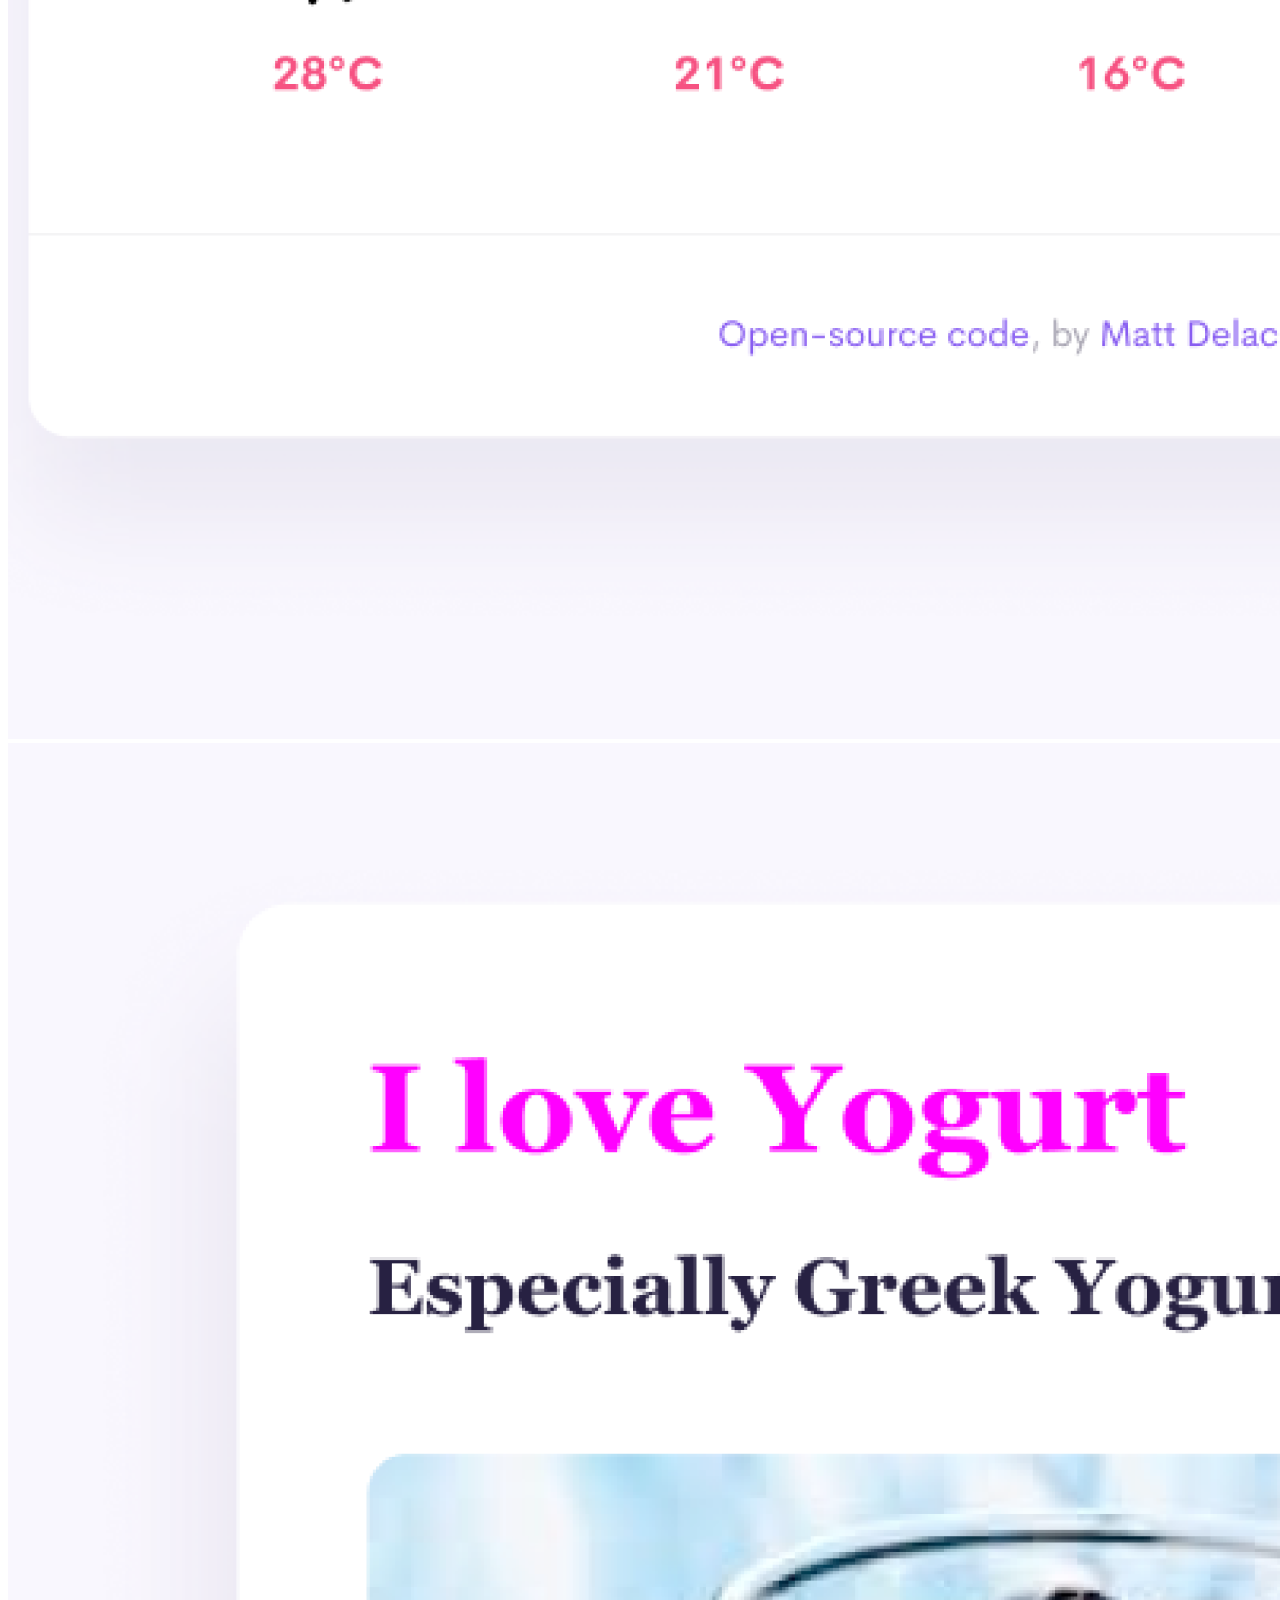
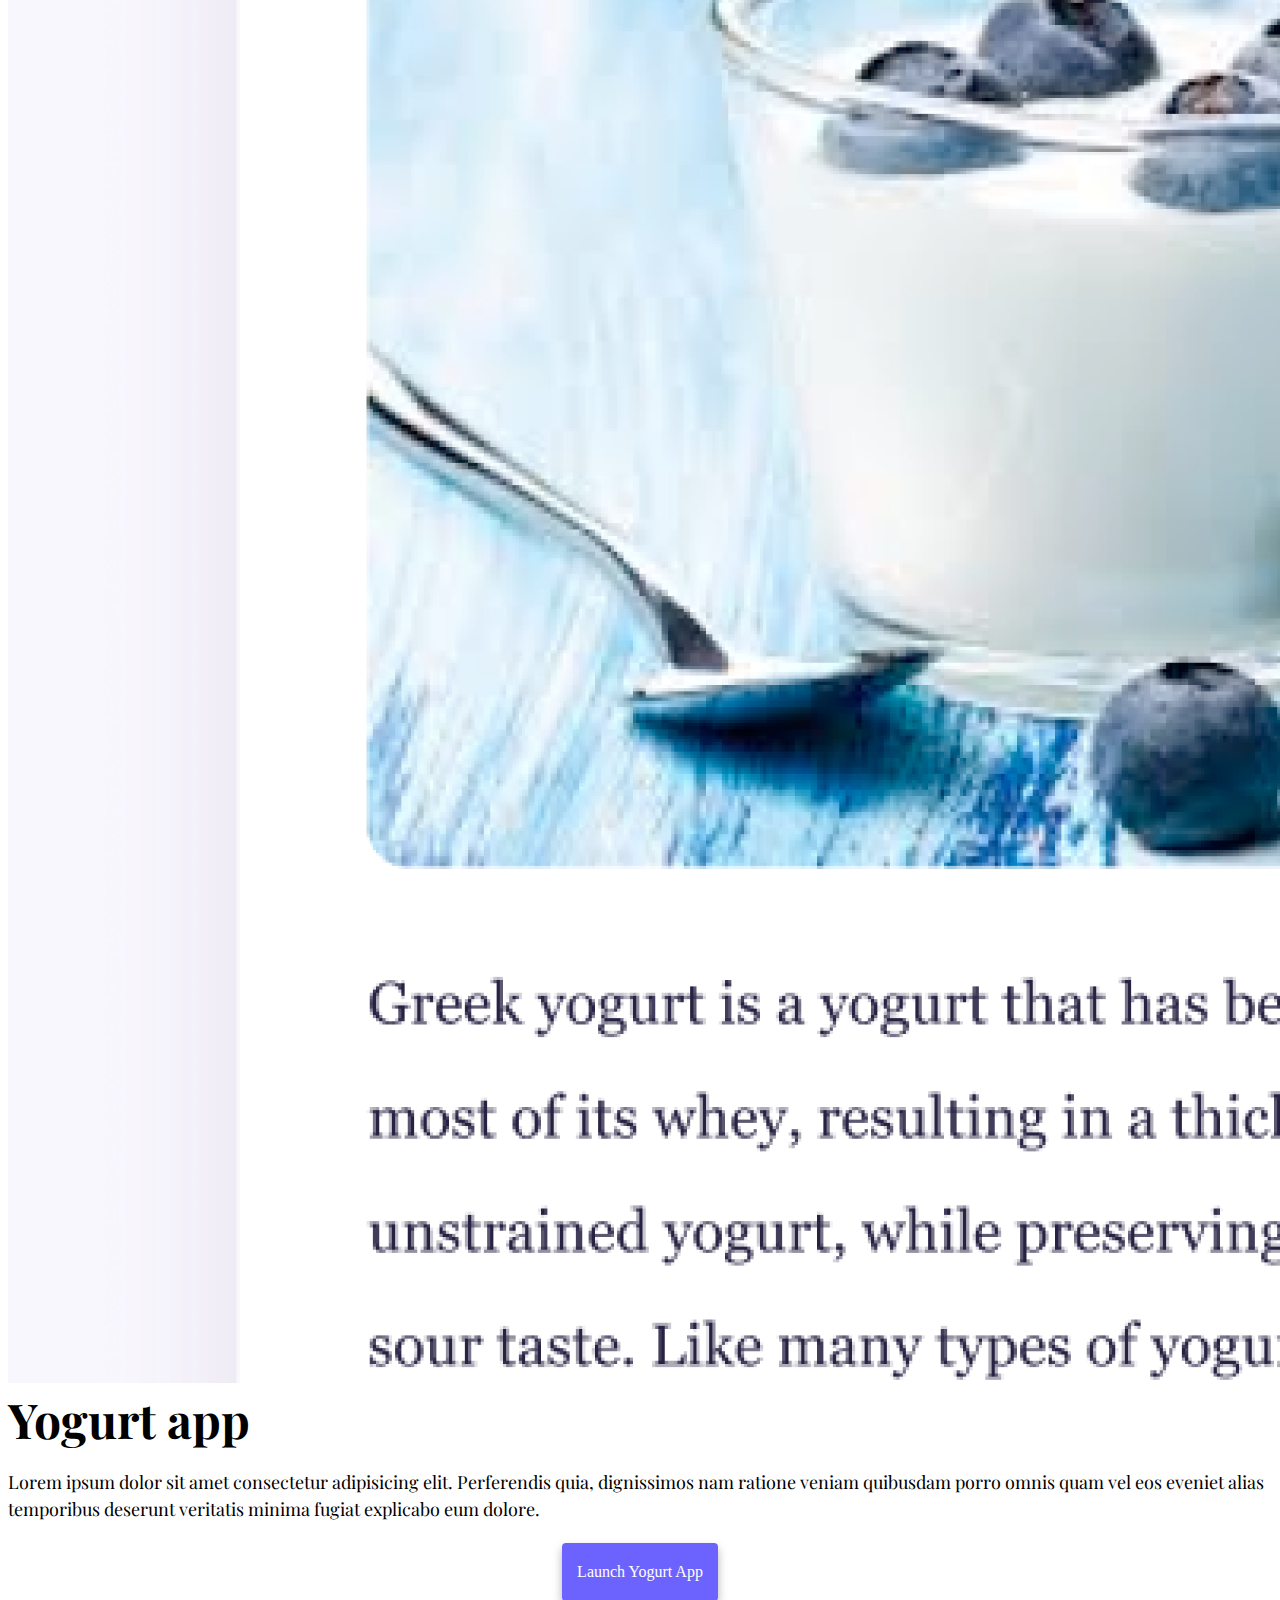
==== commit 1649d691: "bootstrap additions" ====
--- a/index.html
+++ b/index.html
@@ -9,9 +9,12 @@
       name="description"
       content="This is a landing page for the Charlotte Nanziri projects page - CharlotteNanziri.com"
     />
-    <link rel="preconnect" href="https://fonts.googleapis.com">
-<link rel="preconnect" href="https://fonts.gstatic.com" crossorigin>
-<link href="https://fonts.googleapis.com/css2?family=Playfair+Display&display=swap" rel="stylesheet">
+    <link rel="preconnect" href="https://fonts.googleapis.com" />
+    <link rel="preconnect" href="https://fonts.gstatic.com" crossorigin />
+    <link
+      href="https://fonts.googleapis.com/css2?family=Playfair+Display&display=swap"
+      rel="stylesheet"
+    />
     <link
       href="https://cdn.jsdelivr.net/npm/bootstrap@5.0.0-beta2/dist/css/bootstrap.min.css"
       rel="stylesheet"
@@ -64,6 +67,9 @@
       <a href="about.html#contact" class="primary-link">Contact me</a>
       <a href="about.html" class="secondary-link">About me</a>
     </div>
+    <div>
+      <h2 class="project_title mb-5 text-decoration-underline">My Projects</h2>
+    </div>
     <div class="container">
       <div class="row">
         <div class="col-6">
@@ -74,28 +80,28 @@
           />
         </div>
         <div class="col-6 d-sm-block">
-          <h2 class="mb-3">Yoga app</h2>
-          <p>
+          <h2 class="m-5 text-center">Yoga app</h2>
+          <p class="m-5 text-center">
             Lorem ipsum dolor sit amet consectetur adipisicing elit. Perferendis
             quia, dignissimos nam ratione veniam quibusdam porro omnis quam vel
             eos eveniet alias temporibus deserunt veritatis minima fugiat
             explicabo eum dolore.
           </p>
-          <div class="mt-5">
+          <div class="mt-5 button">
             <a href="#" class="primary-link">Launch Yoga App</a>
           </div>
         </div>
       </div>
-      <div class="row mt-5">
+      <div class="row m-5">
         <div class="col-6 d-sm-block">
-          <h2 class="mb-3">Weather app</h2>
-          <p class="d-sm-inline">
+          <h2 class="m-5 text-center">Weather app</h2>
+          <p class="d-sm-inline m-5 text-center">
             Lorem ipsum dolor sit amet consectetur adipisicing elit. Perferendis
             quia, dignissimos nam ratione veniam quibusdam porro omnis quam vel
             eos eveniet alias temporibus deserunt veritatis minima fugiat
             explicabo eum dolore.
           </p>
-          <div class="mt-5">
+          <div class="mt-5 button">
             <a href="#" class="primary-link" class="d-sm-block"
               >Launch Weather App</a
             >
@@ -109,7 +115,7 @@
           />
         </div>
       </div>
-      <div class="row mt-5">
+      <div class="row m-5">
         <div class="col-6">
           <img
             src="images/yogurt.png"
@@ -118,14 +124,14 @@
           />
         </div>
         <div class="col-6 d-sm-block">
-          <h2 class="mb-3">Yogurt app</h2>
-          <p>
+          <h2 class="m-5 text-center">Yogurt app</h2>
+          <p class="text-center m-5">
             Lorem ipsum dolor sit amet consectetur adipisicing elit. Perferendis
             quia, dignissimos nam ratione veniam quibusdam porro omnis quam vel
             eos eveniet alias temporibus deserunt veritatis minima fugiat
             explicabo eum dolore.
           </p>
-          <div class="mt-5">
+          <div class="mt-5 button">
             <a href="#" class="primary-link">Launch Yogurt App</a>
           </div>
         </div>
--- a/style.css
+++ b/style.css
@@ -16,12 +16,12 @@
 
 h1 {
   font-size: 96px;
-  font-family: 'Playfair Display', serif;
+  font-family: "Playfair Display", serif;
 }
 
 h2 {
   font-size: 48px;
-  font-family: 'Playfair Display', serif;
+  font-family: "Playfair Display", serif;
 }
 
 h3 {
@@ -32,7 +32,7 @@
 p {
   font-size: 18px;
   line-height: 1.5;
-  font-family: 'Playfair Display', serif;
+  font-family: "Playfair Display", serif;
 }
 
 .navigation-links {
@@ -77,7 +77,10 @@
 .about-paragraphs p {
   margin: 10px;
 }
-
+.button {
+  display: flex;
+  justify-content: center;
+}
 .email-link {
   display: flex;
   justify-content: center;
@@ -85,7 +88,6 @@
   font-size: 28px;
   text-decoration: none;
 }
-
 .email-link:hover {
   text-decoration: underline;
 }
@@ -118,3 +120,9 @@
     width: 100%;
   }
 }
+.mt-5 {
+  margin-top: 20px !important;
+}
+.project_title {
+  text-align: center;
+}
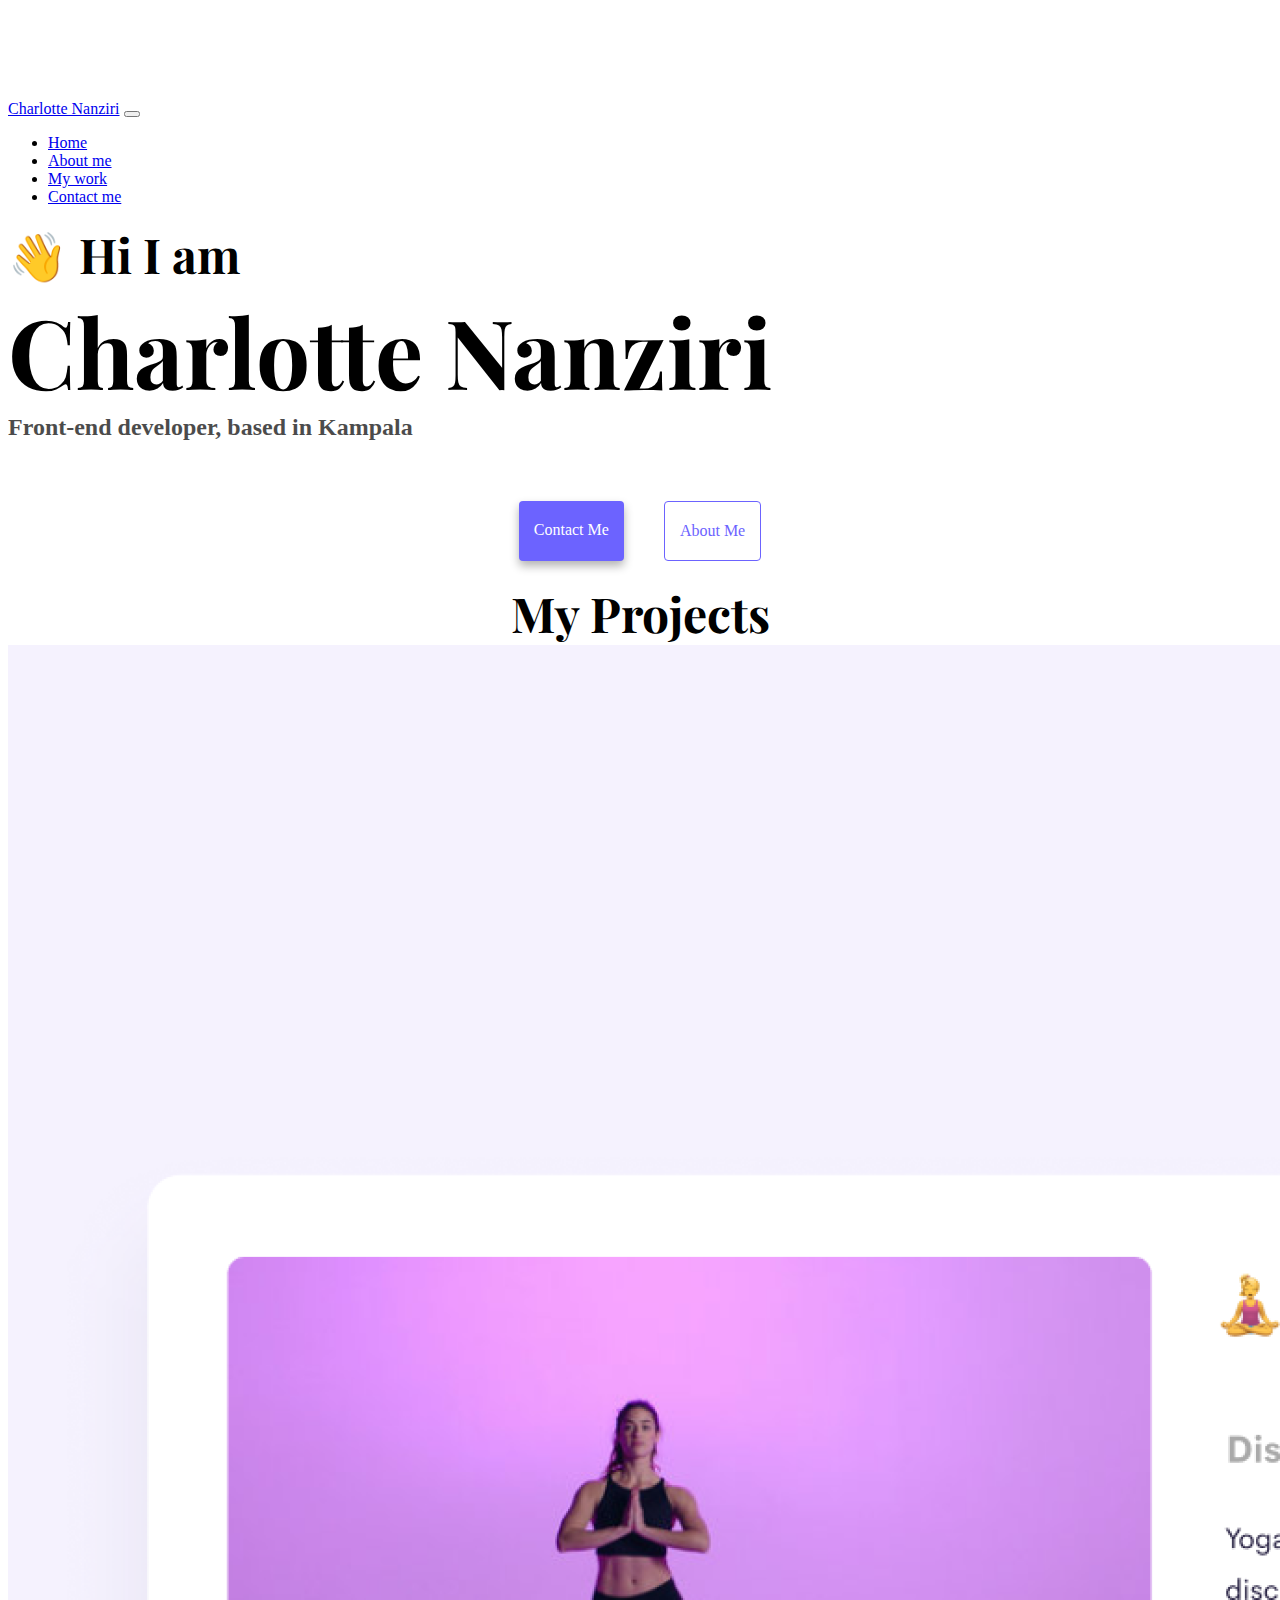
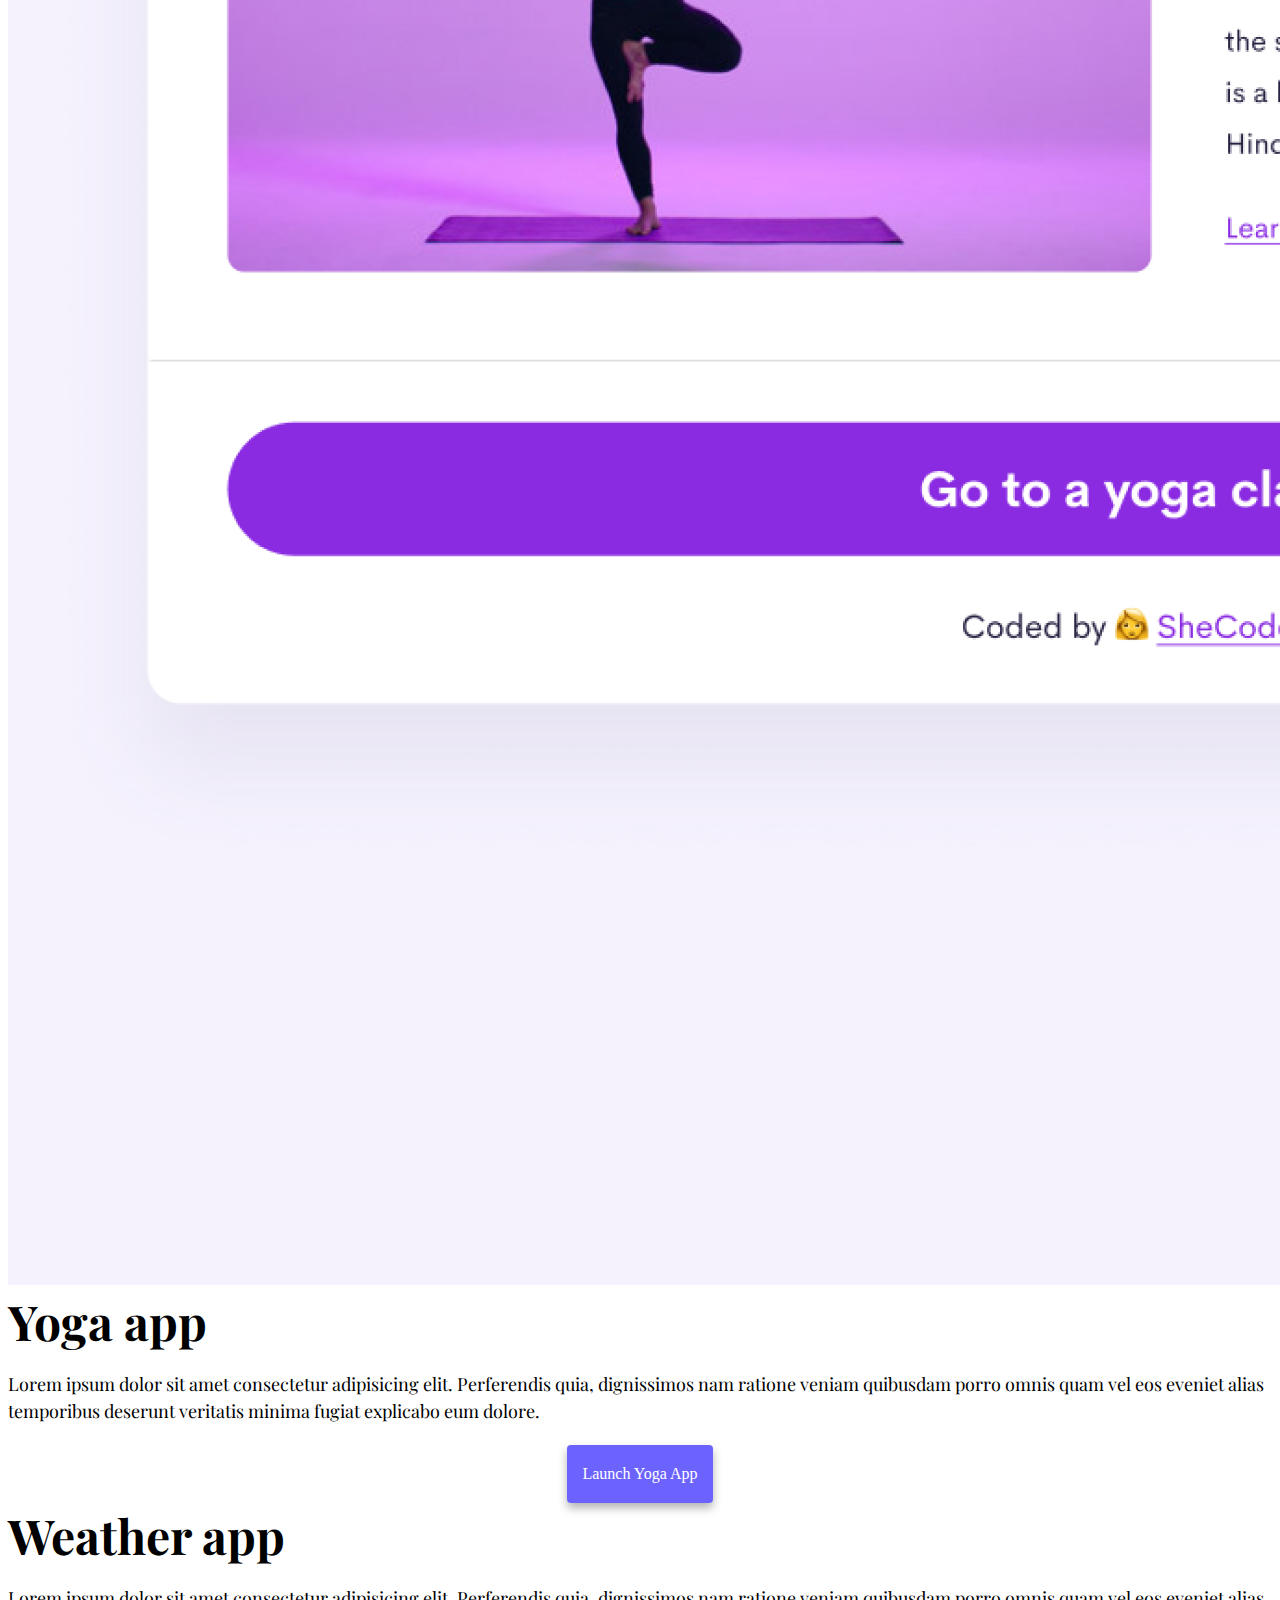
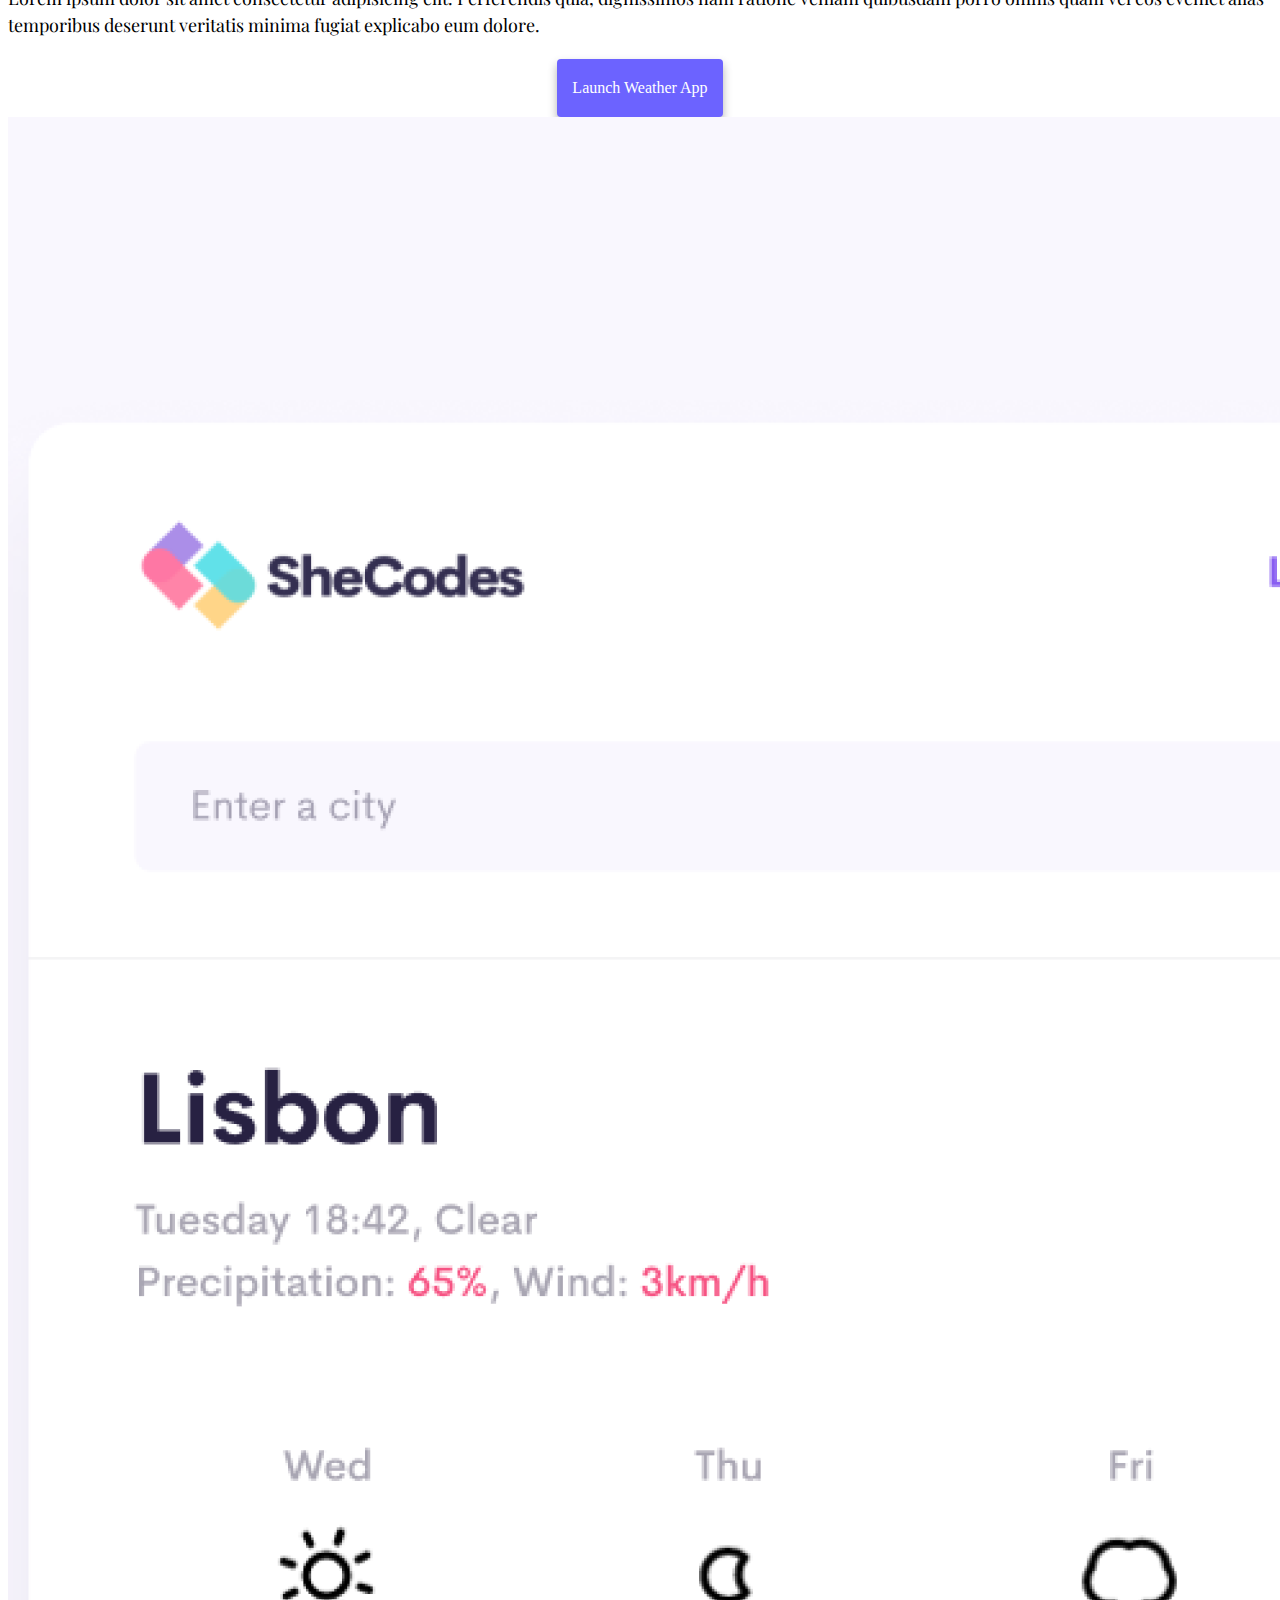
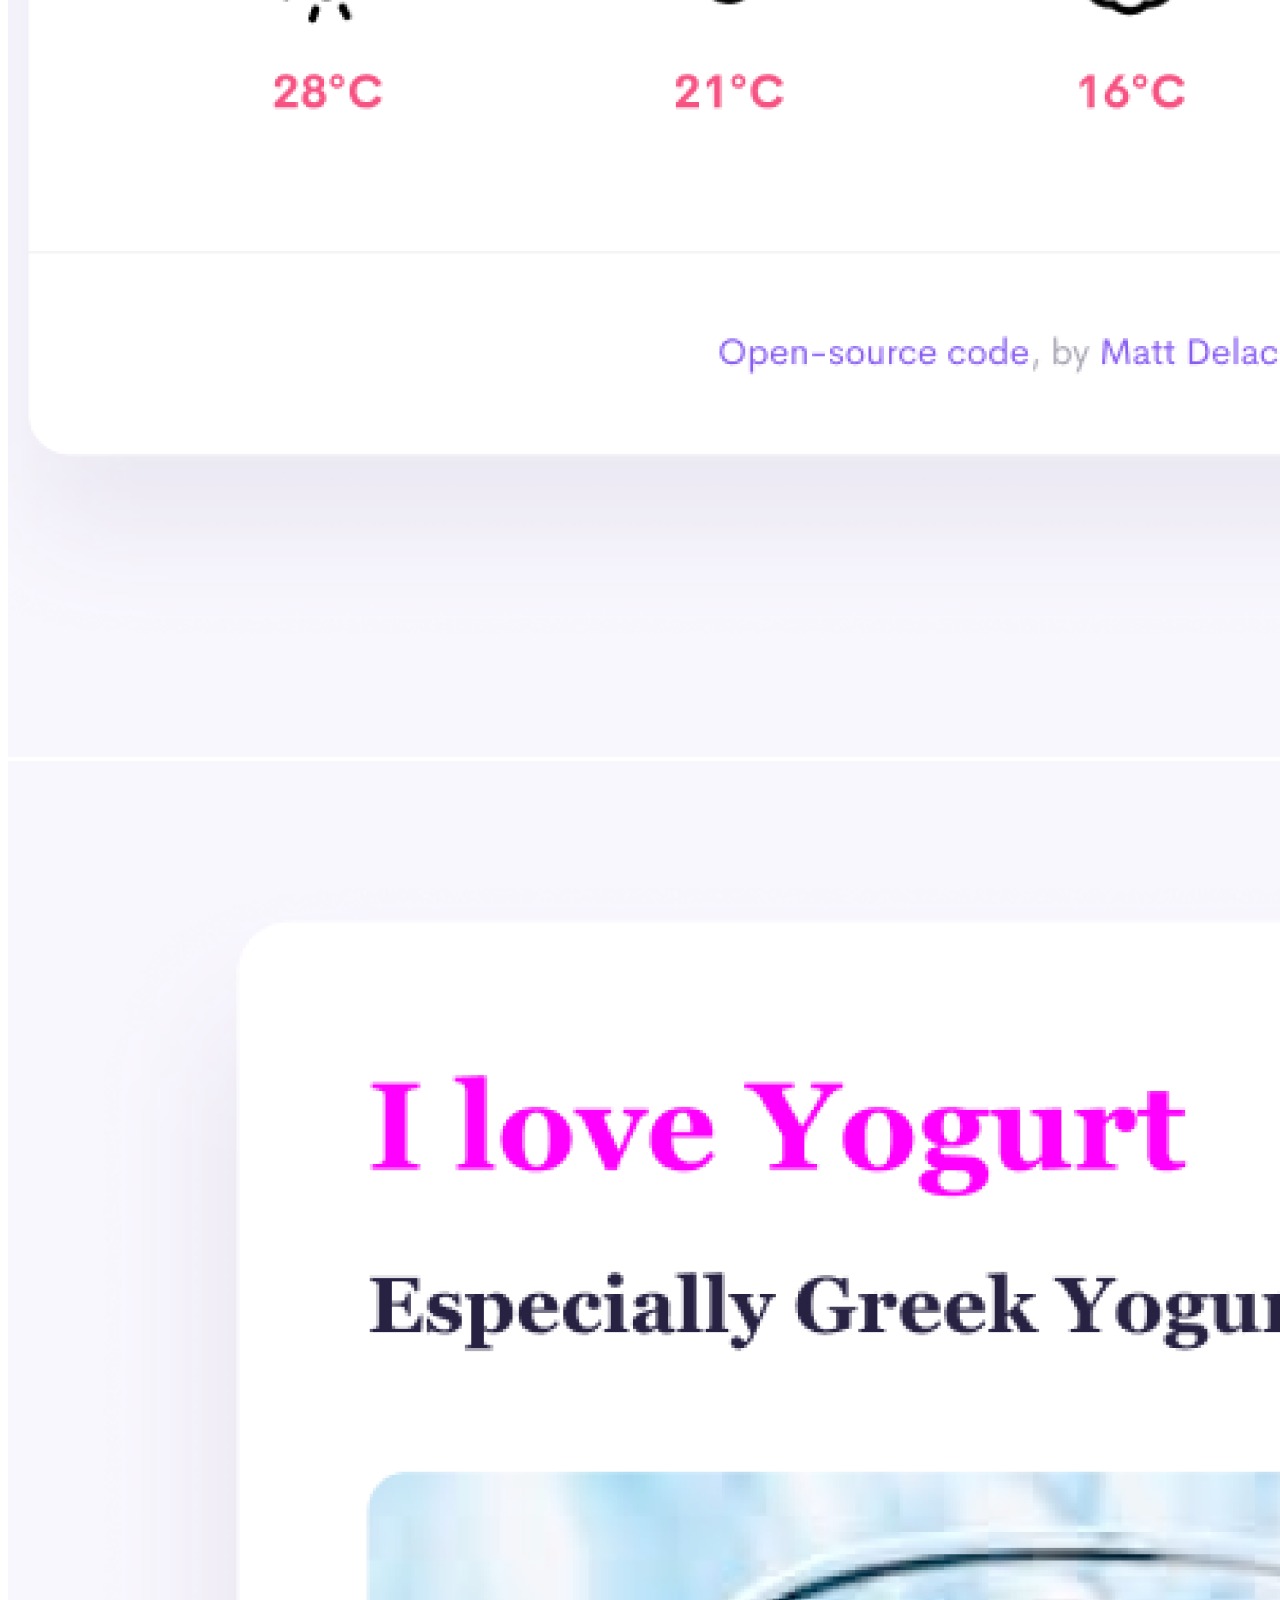
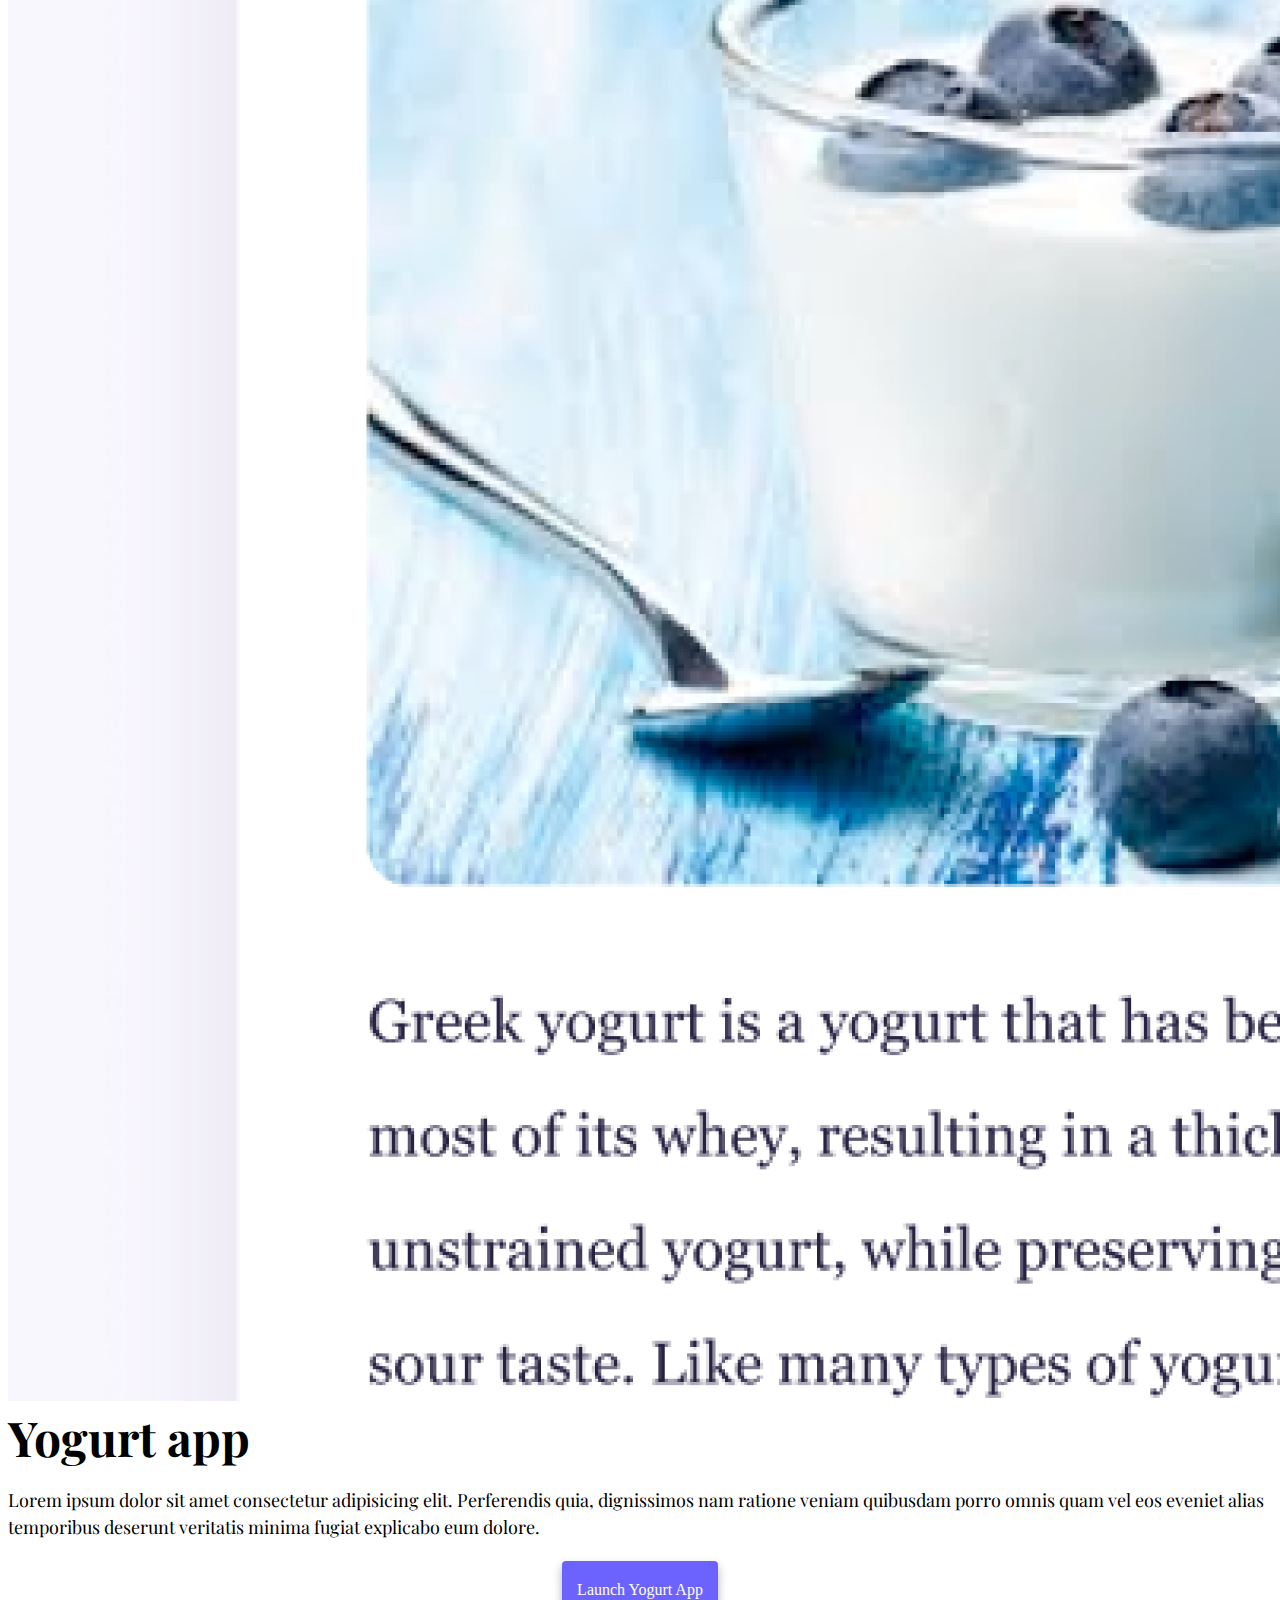
==== commit 3dc916c2: "portfolio included" ====
--- a/index.html
+++ b/index.html
@@ -52,6 +52,9 @@
             </li>
             <li class="nav-item">
               <a class="nav-link" href="about.html">About me</a>
+            </li>
+            <li class="nav-item">
+              <a class="nav-link active" href="Portfolio.html">My work</a>
             </li>
             <li class="nav-item">
               <a class="nav-link" href="about.html#contact">Contact me</a>
--- a/style.css
+++ b/style.css
@@ -126,3 +126,10 @@
 .project_title {
   text-align: center;
 }
+.abtPar {
+  margin-top: 60px !important;
+}
+.picture {
+  border-radius: 15px;
+  max-width: 300px;
+}
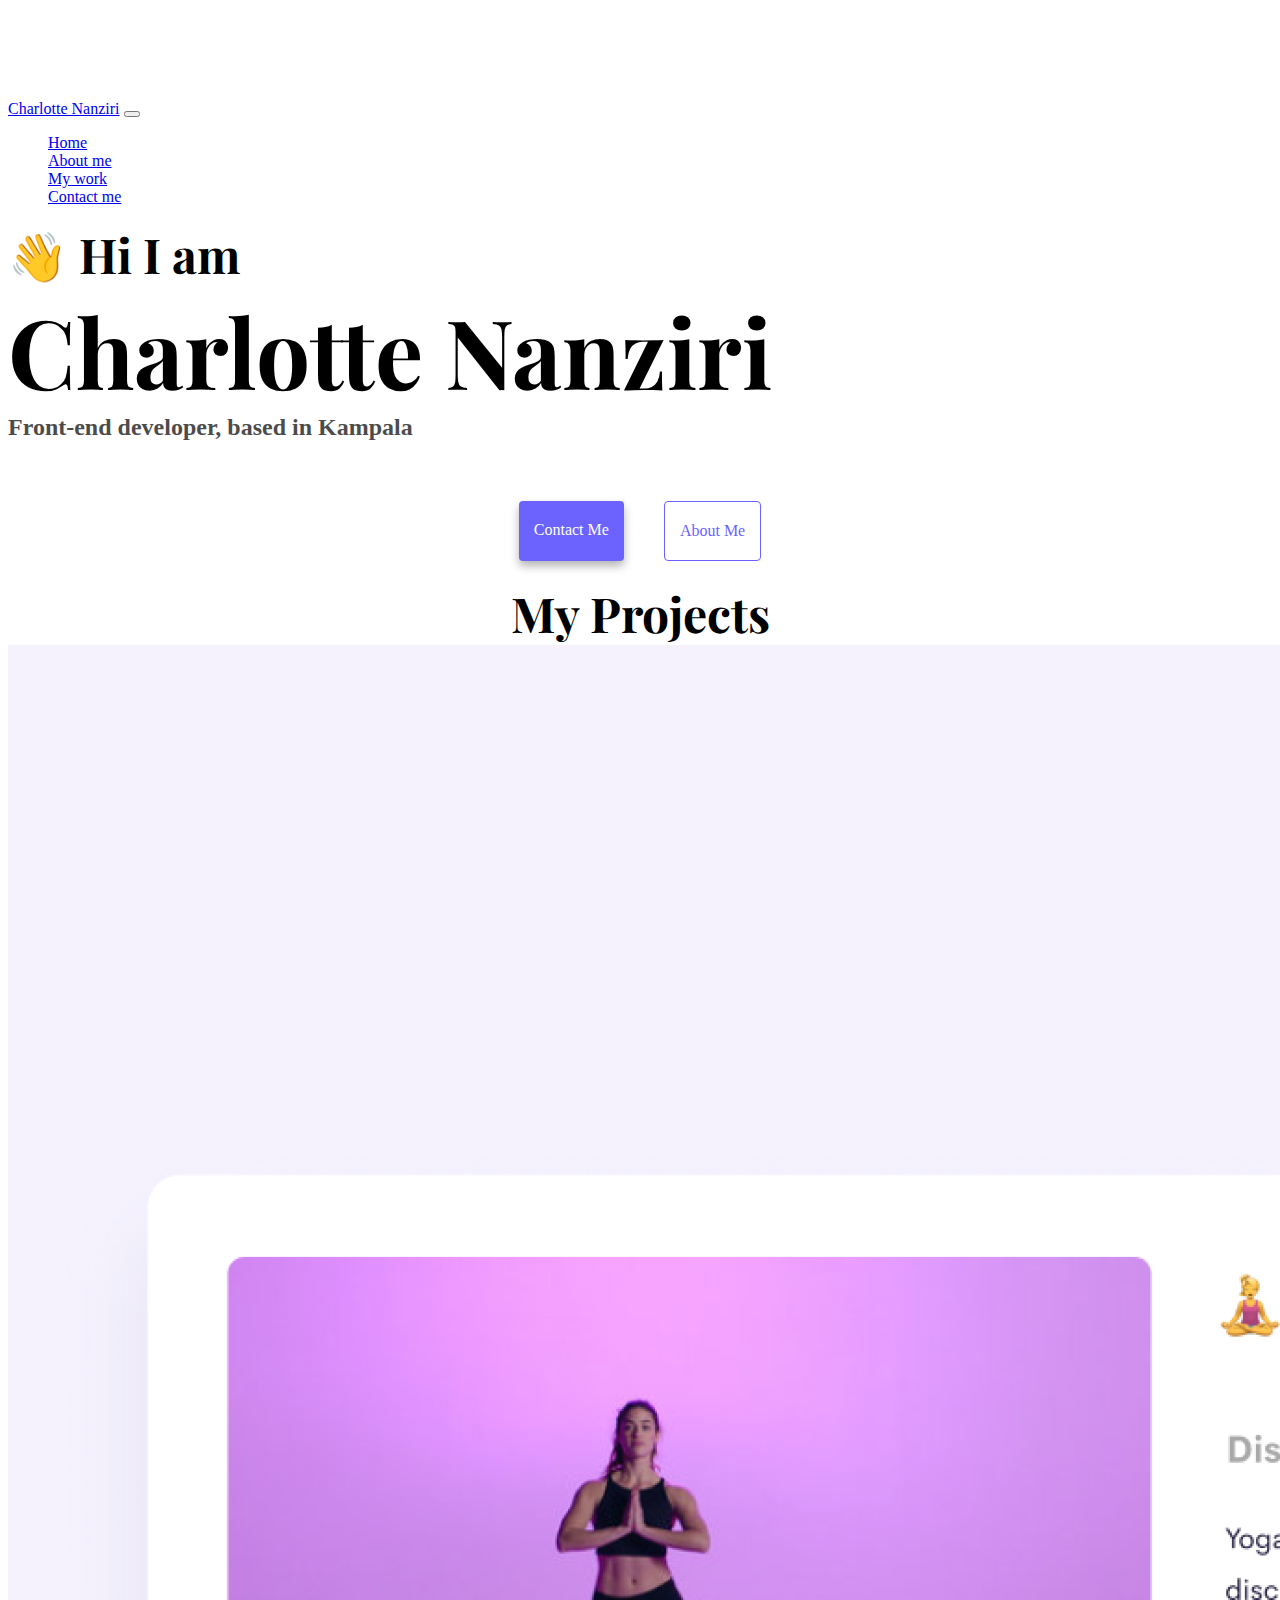
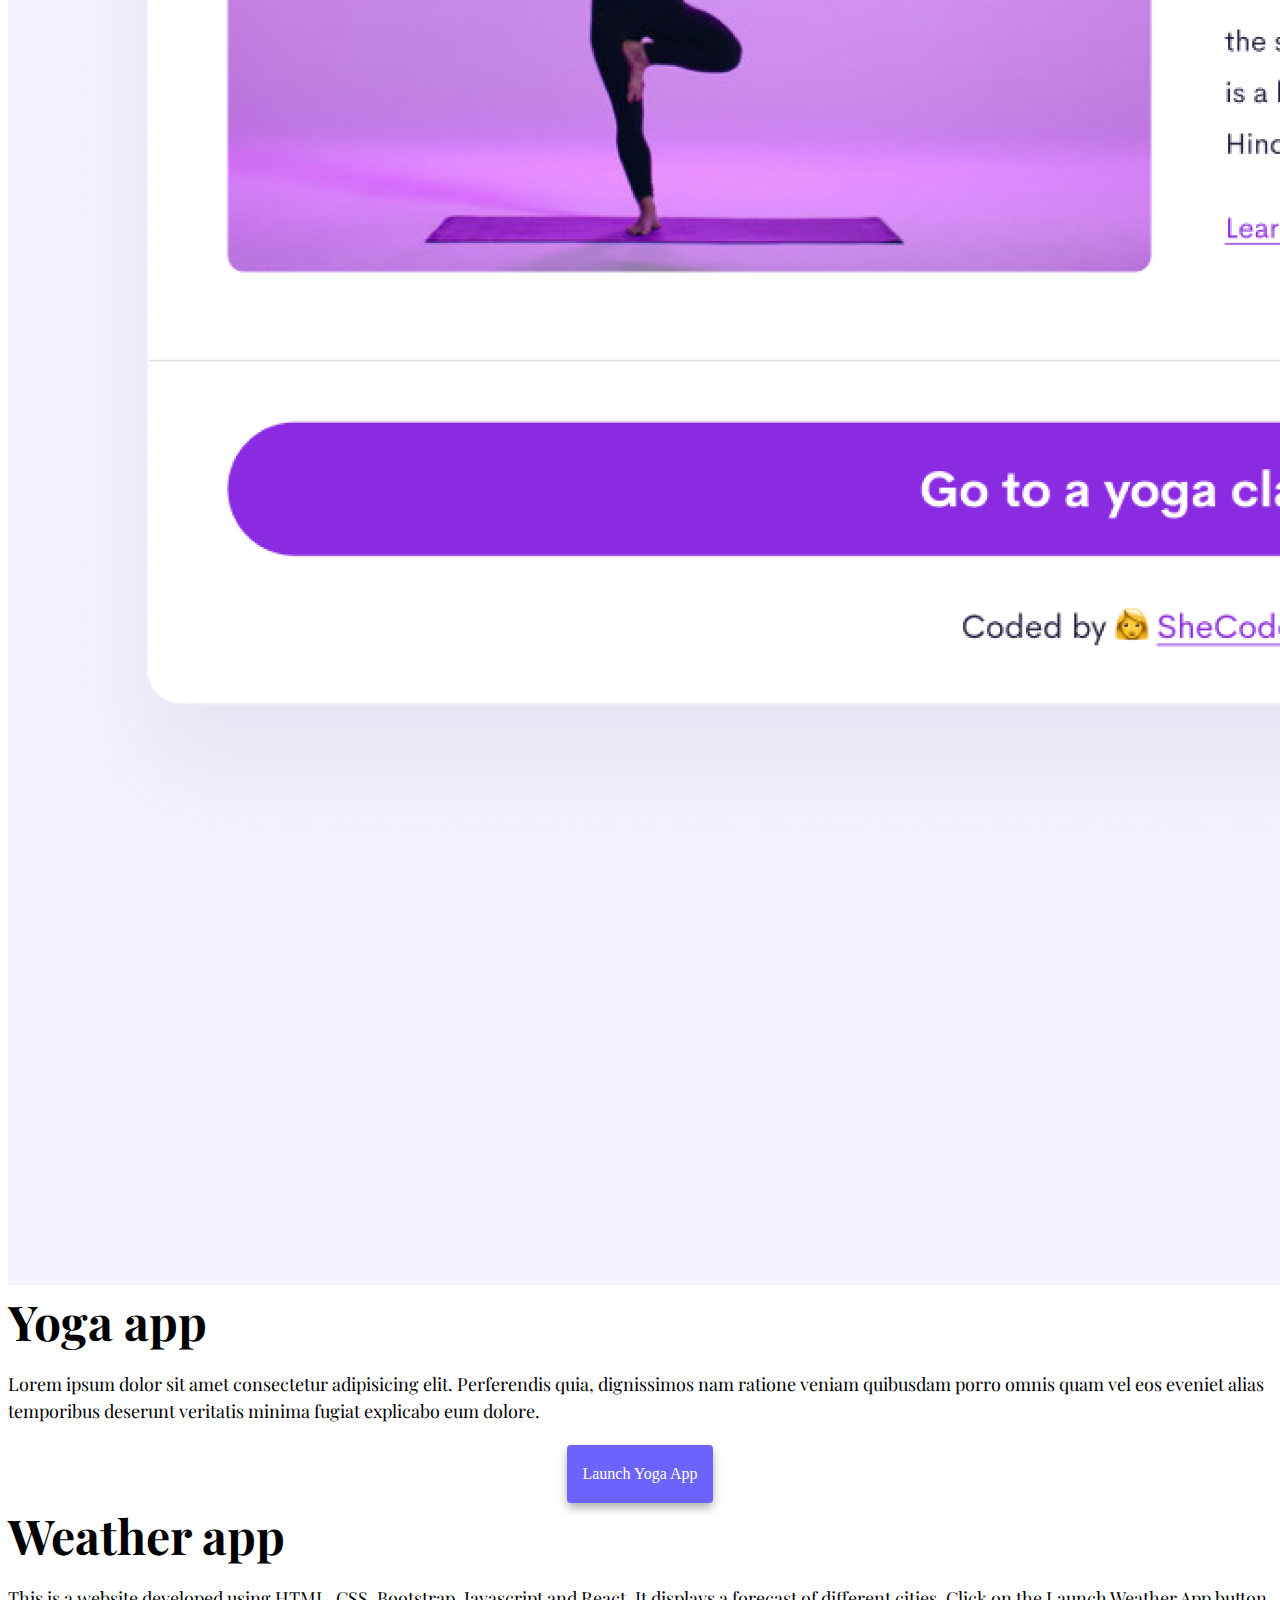
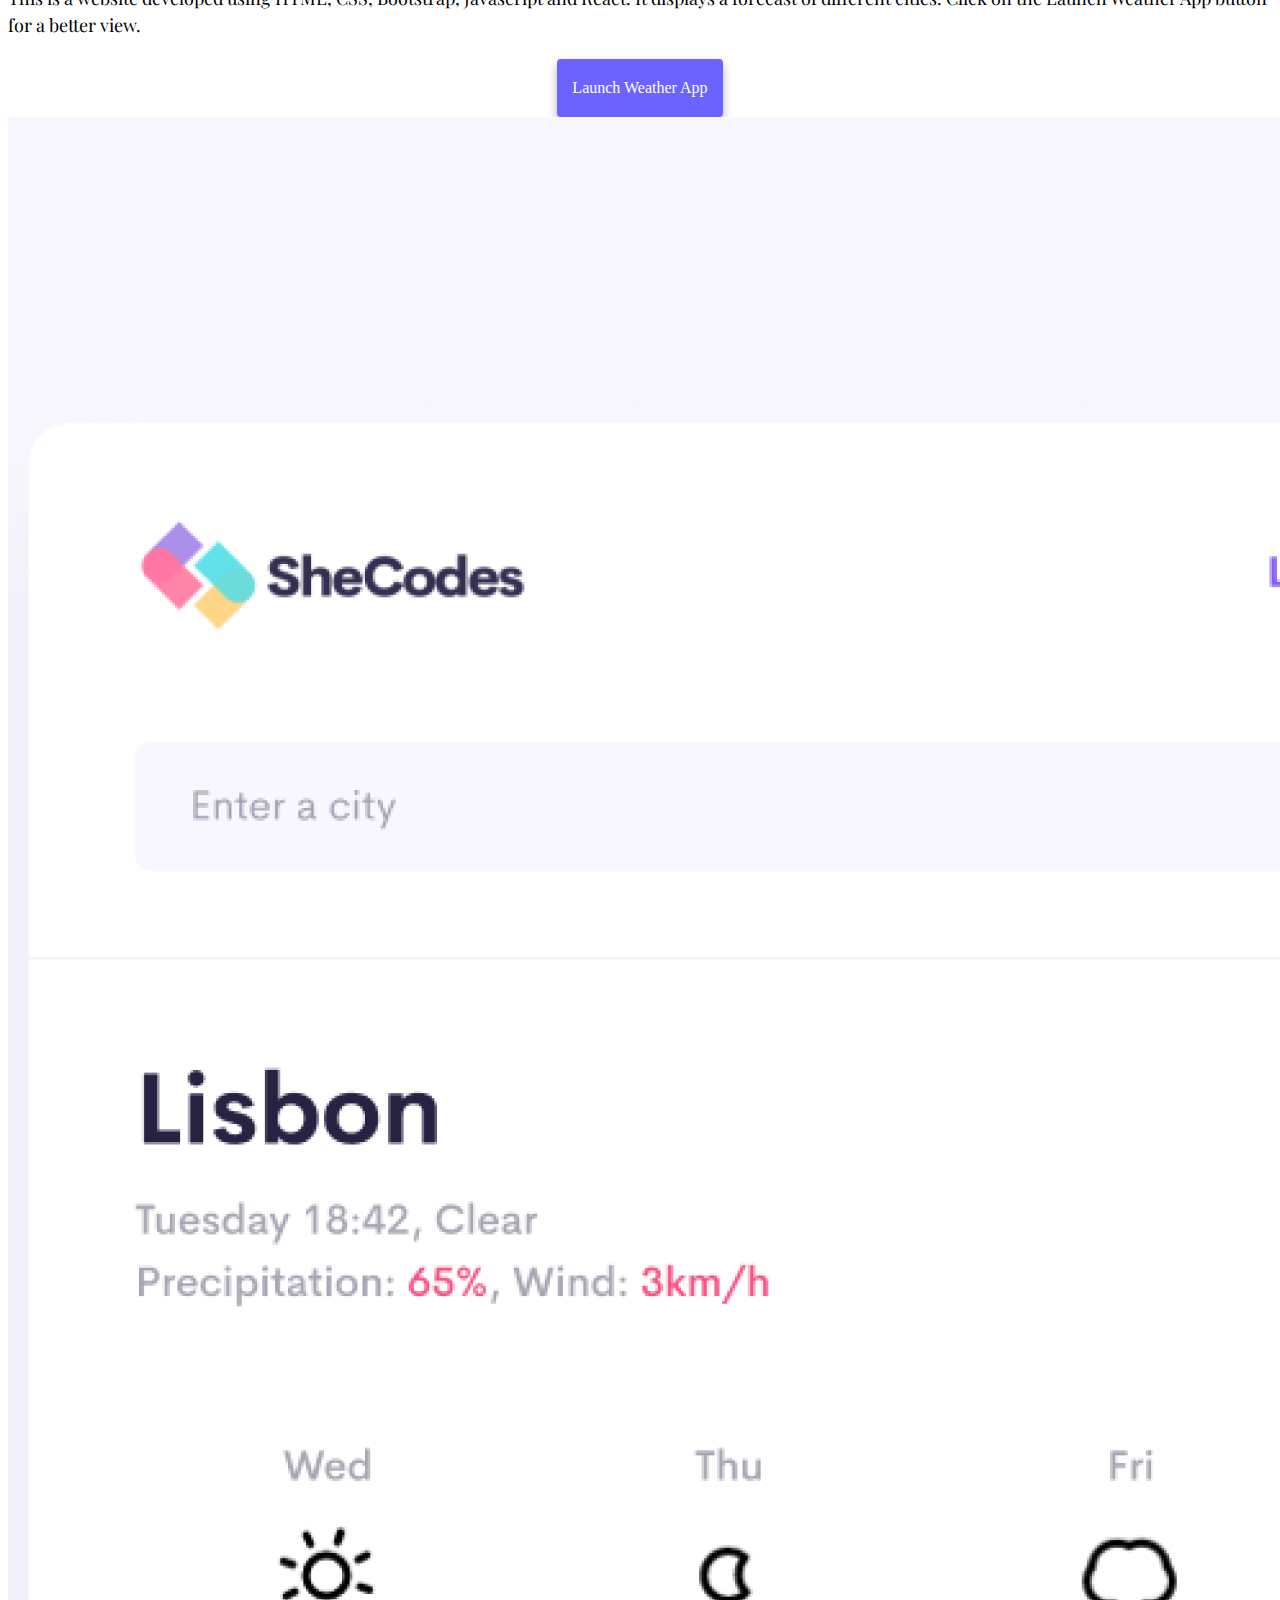
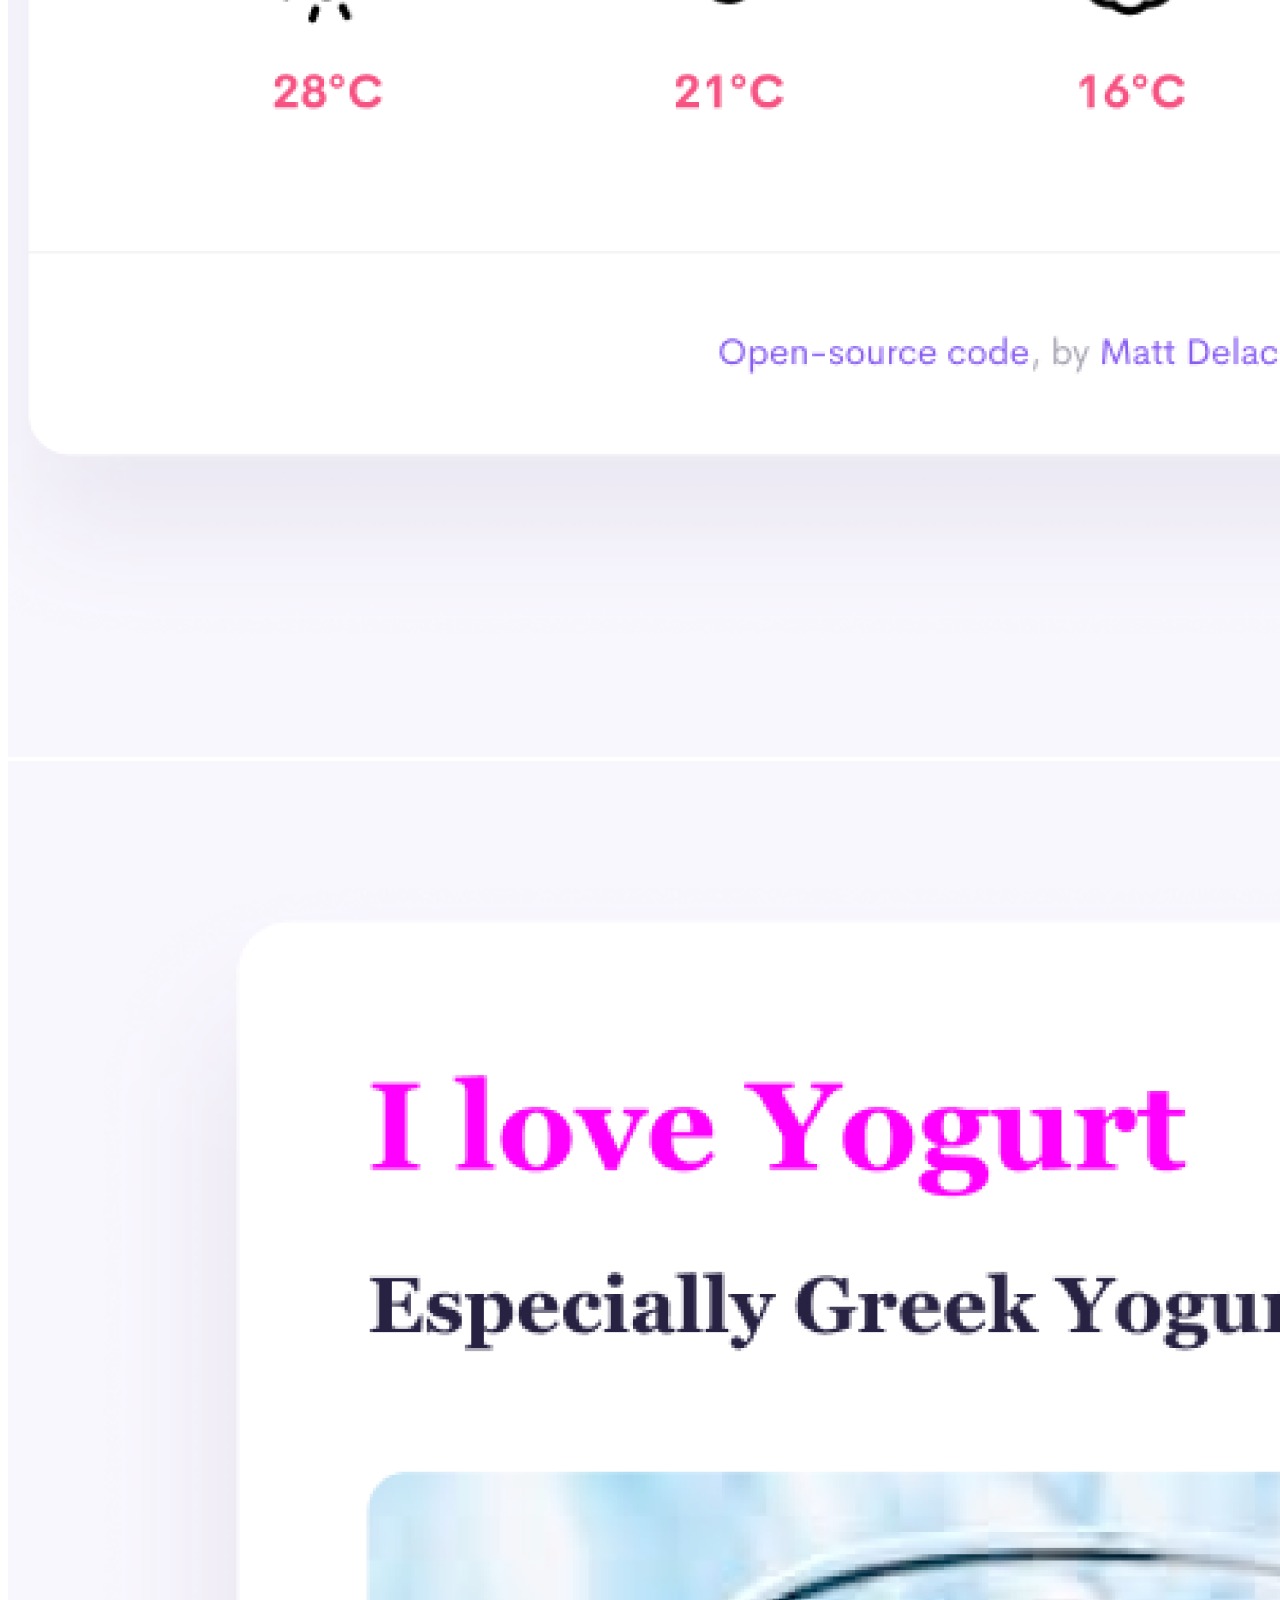
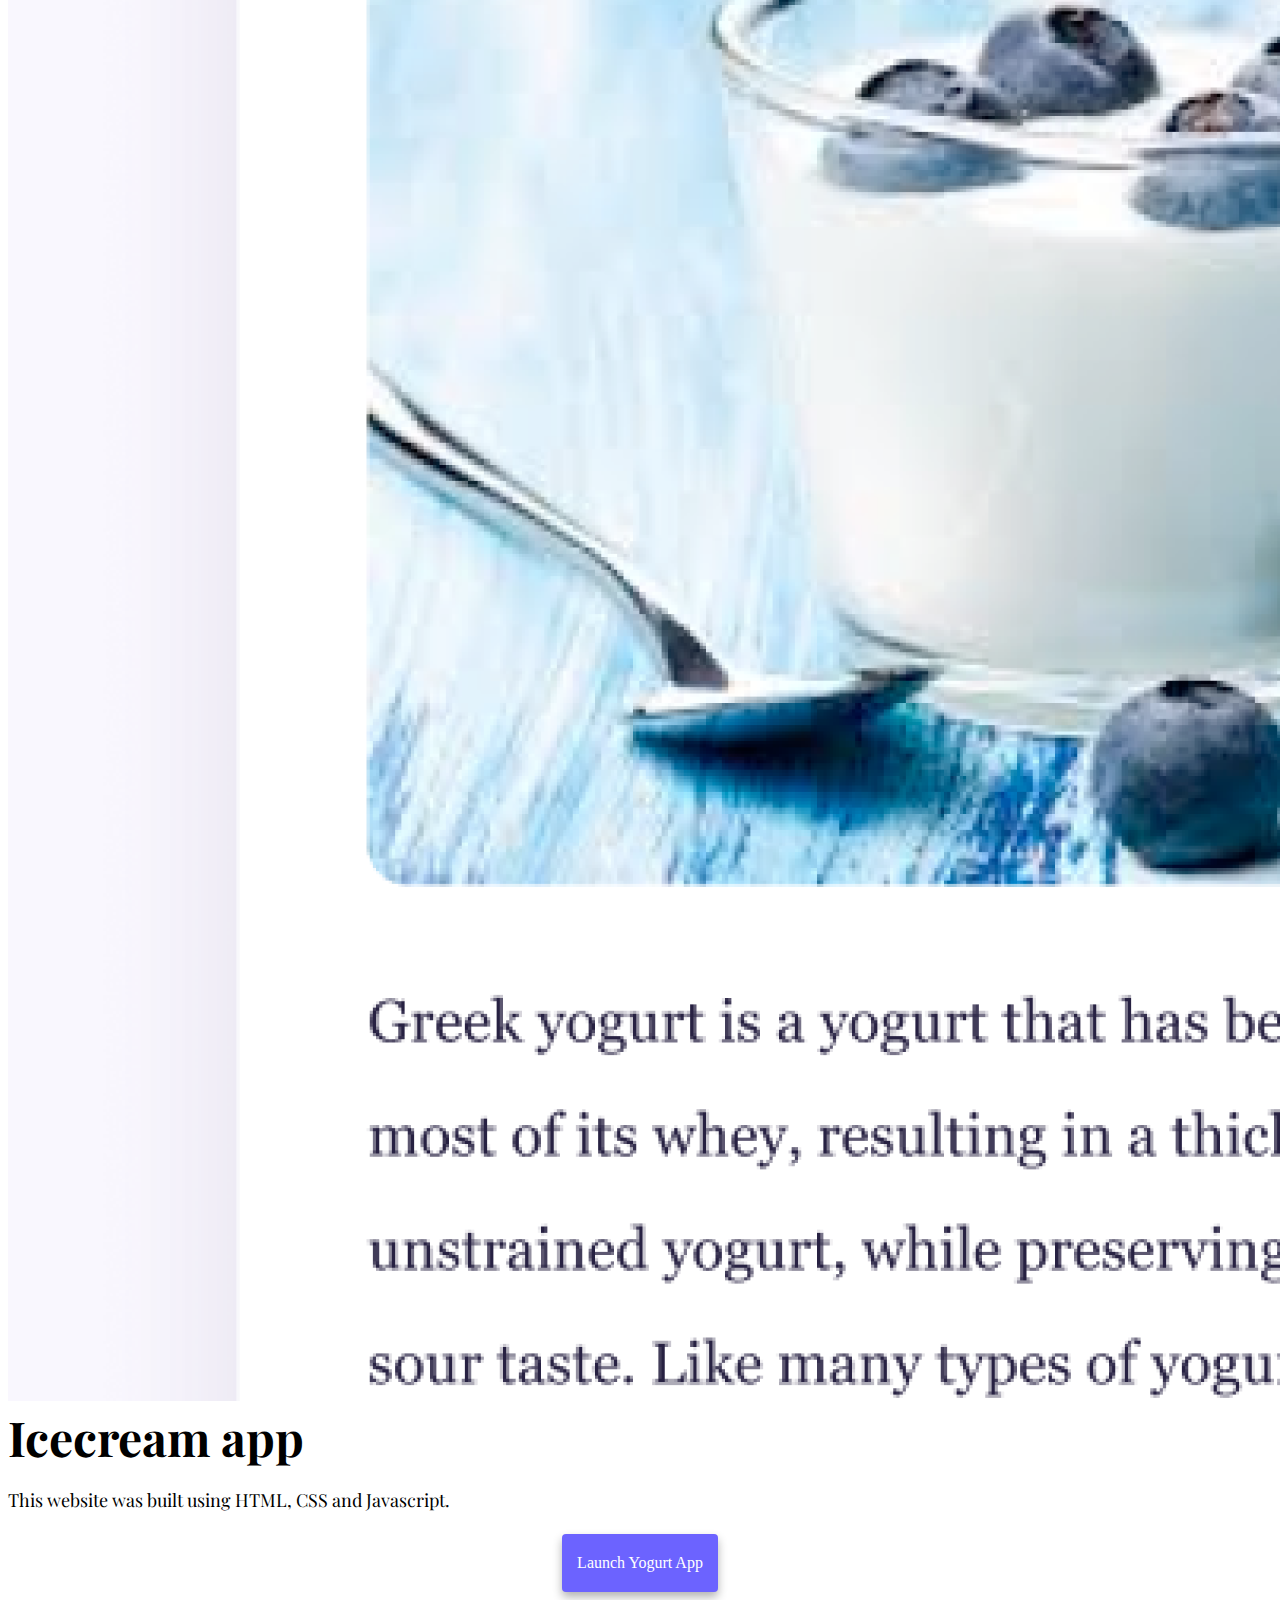
==== commit 335d718b: "index.html project changes" ====
--- a/index.html
+++ b/index.html
@@ -57,7 +57,7 @@
               <a class="nav-link active" href="Portfolio.html">My work</a>
             </li>
             <li class="nav-item">
-              <a class="nav-link" href="about.html#contact">Contact me</a>
+              <a class="nav-link" href="contact.html">Contact me</a>
             </li>
           </ul>
         </div>
@@ -67,7 +67,7 @@
     <h1 class="text-center">Charlotte Nanziri</h1>
     <h3 class="text-center">Front-end developer, based in Kampala</h3>
     <div class="navigation-links mb-5">
-      <a href="about.html#contact" class="primary-link">Contact me</a>
+      <a href="contact.html" class="primary-link">Contact me</a>
       <a href="about.html" class="secondary-link">About me</a>
     </div>
     <div>
@@ -99,13 +99,10 @@
         <div class="col-6 d-sm-block">
           <h2 class="m-5 text-center">Weather app</h2>
           <p class="d-sm-inline m-5 text-center">
-            Lorem ipsum dolor sit amet consectetur adipisicing elit. Perferendis
-            quia, dignissimos nam ratione veniam quibusdam porro omnis quam vel
-            eos eveniet alias temporibus deserunt veritatis minima fugiat
-            explicabo eum dolore.
+            This is a website developed using HTML, CSS, Bootstrap, Javascript and React. It displays a forecast of different cities. Click on the Launch Weather App button for a better view.
           </p>
           <div class="mt-5 button">
-            <a href="#" class="primary-link" class="d-sm-block"
+            <a href="https://sensational-fenglisu-86b158.netlify.app/" class="primary-link" class="d-sm-block"
               >Launch Weather App</a
             >
           </div>
@@ -127,15 +124,12 @@
           />
         </div>
         <div class="col-6 d-sm-block">
-          <h2 class="m-5 text-center">Yogurt app</h2>
+          <h2 class="m-5 text-center">Icecream app</h2>
           <p class="text-center m-5">
-            Lorem ipsum dolor sit amet consectetur adipisicing elit. Perferendis
-            quia, dignissimos nam ratione veniam quibusdam porro omnis quam vel
-            eos eveniet alias temporibus deserunt veritatis minima fugiat
-            explicabo eum dolore.
+            This website was built using HTML, CSS and Javascript.
           </p>
           <div class="mt-5 button">
-            <a href="#" class="primary-link">Launch Yogurt App</a>
+            <a href="https://icecreamapp.netlify.app/" class="primary-link">Launch Yogurt App</a>
           </div>
         </div>
       </div>
--- a/style.css
+++ b/style.css
@@ -133,3 +133,30 @@
   border-radius: 15px;
   max-width: 300px;
 }
+input{
+  padding-left:200px !important;
+  border-radius: 5px;
+  text-align: center;
+}
+.sendBtn{
+  margin-top: 30px;
+  margin-bottom: 10px;
+  display: flex;
+  justify-content: center;
+  padding-left: 50px;
+  padding-right: 50px;
+}
+#message{
+  padding: 20px !important;
+  padding-left: 200px !important;
+}
+.contactForm{
+  margin-top: 30px;
+  margin-left: 100px !important;
+}
+li{
+  list-style-type: none;
+}
+.socials{
+  margin-top: 40px;
+}
